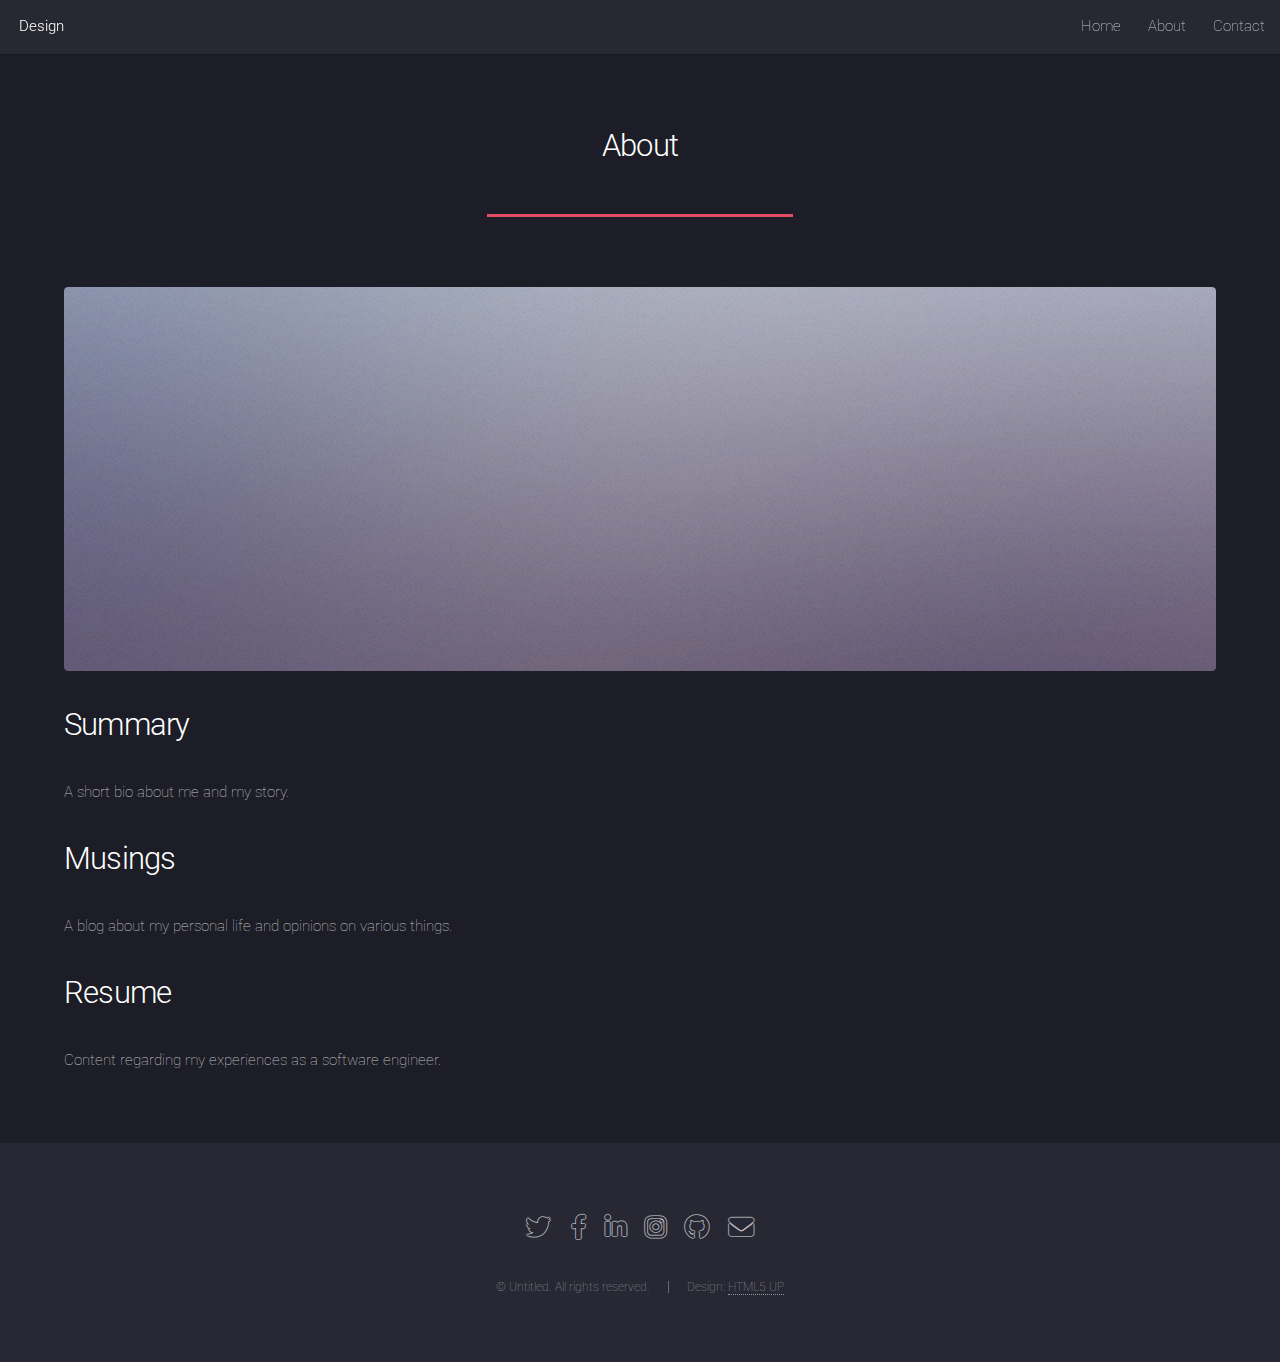
==== about.html @ 741ccaf4 "some stuff done in summary (mostly formatting)" ====
<!DOCTYPE HTML>
<!--
    Landed by HTML5 UP
    html5up.net | @ajlkn
    Free for personal and commercial use under the CCA 3.0 license (html5up.net/license)
-->
<html>
    <head>
        <title>Sarah Strickman - About</title>
        <meta charset="utf-8" />
        <meta name="viewport" content="width=device-width, initial-scale=1, user-scalable=no" />
        <link rel="stylesheet" href="assets/css/main.css" />
        <noscript><link rel="stylesheet" href="assets/css/noscript.css" /></noscript>
    </head>
    <body class="is-preload">
        <div id="page-wrapper">

            <!-- Header -->
			<header id="header">
				<h1 id="logo"><a href="https://html5up.net/">Design</a></h1>
				<nav id="nav">
				<ul>
				<li><a href="index.html">Home</a></li>
				<li>
					<a href="about.html">About</a>
					<ul>
						<li><a href="summary.html">Summary</a></li>
						<li><a href="musings/index.html">Musings</a></li>
						<li>
							<a href="resume/index.html">Resume</a>
							<ul>
								<li><a href="resume/education.html">Education</a></li>
								<li><a href="resume/experience.html">Experience</a></li>
							</ul>
						</li>
					</ul>
					</li>
					<li><a href="contact.html">Contact</a></li>
				</ul>
				</nav>
			</header>

            <!-- Main -->
                <div id="main" class="wrapper style1">
                    <div class="container">
                        <header class="major">
                            <h2>About</h2>
                            <!-- <p>Ipsum dolor feugiat aliquam tempus sed magna lorem consequat accumsan</p> -->
                        </header>

                        <!-- Content -->
                            <section id="content">
                                <a href="#" class="image fit"><img src="images/pic07.jpg" alt="" /></a>
                                <h2><a href="summary.html">Summary</a></h2>
                                <p>A short bio about me and my story.</p>
                            
                                <h2><a href="musings/index.html">Musings</a></h2>
                                <p>A blog about my personal life and opinions on various things.</p>
                                <!-- <ul>
                                    <li>Faucibus orci lobortis ac adipiscing integer.</li>
                                    <li>Col accumsan arcu mi aliquet placerat.</li>
                                    <li>Lobortis vestibulum ut magna tempor massa nascetur.</li>
                                    <li>Blandit massa non blandit tempor interdum.</li>
                                    <li>Lacinia mattis arcu nascetur lobortis.</li>
                                </ul> -->
                                <!-- <a href="#" class="image fit"><img src="images/pic07.jpg" alt="" /></a> -->

                                <h2><a href="resume/index.html">Resume</a></h2>
                                <p>Content regarding my experiences as a software engineer.</p>
                            </section>

                    </div>
                </div>

            <!-- Footer -->
                <footer id="footer">
                    <ul class="icons">
                        <li><a href="#" class="icon brands alt fa-twitter"><span class="label">Twitter</span></a></li>
                        <li><a href="#" class="icon brands alt fa-facebook-f"><span class="label">Facebook</span></a></li>
                        <li><a href="#" class="icon brands alt fa-linkedin-in"><span class="label">LinkedIn</span></a></li>
                        <li><a href="#" class="icon brands alt fa-instagram"><span class="label">Instagram</span></a></li>
                        <li><a href="#" class="icon brands alt fa-github"><span class="label">GitHub</span></a></li>
                        <li><a href="#" class="icon solid alt fa-envelope"><span class="label">Email</span></a></li>
                    </ul>
                    <ul class="copyright">
                        <li>&copy; Untitled. All rights reserved.</li><li>Design: <a href="http://html5up.net">HTML5 UP</a></li>
                    </ul>
                </footer>

        </div>

        <!-- Scripts -->
        <script src="assets/js/jquery.min.js"></script>
        <script src="assets/js/jquery.scrolly.min.js"></script>
        <script src="assets/js/jquery.dropotron.min.js"></script>
        <script src="assets/js/jquery.scrollex.min.js"></script>
        <script src="assets/js/browser.min.js"></script>
        <script src="assets/js/breakpoints.min.js"></script>
        <script src="assets/js/util.js"></script>
        <script src="assets/js/main.js"></script>

    </body>
</html>
---- assets/css/main.css ----
@import url("fontawesome-all.min.css");
@import url("https://fonts.googleapis.com/css?family=Roboto:100,300,100italic,300italic");

/*
    Landed by HTML5 UP
    html5up.net | @ajlkn
    Free for personal and commercial use under the CCA 3.0 license (html5up.net/license)
*/

html, body, div, span, applet, object,
iframe, h1, h2, h3, h4, h5, h6, p, blockquote,
pre, a, abbr, acronym, address, big, cite,
code, del, dfn, em, img, ins, kbd, q, s, samp,
small, strike, strong, sub, sup, tt, var, b,
u, i, center, dl, dt, dd, ol, ul, li, fieldset,
form, label, legend, table, caption, tbody,
tfoot, thead, tr, th, td, article, aside,
canvas, details, embed, figure, figcaption,
footer, header, hgroup, menu, nav, output, ruby,
section, summary, time, mark, audio, video {
    margin: 0;
    padding: 0;
    border: 0;
    font-size: 100%;
    font: inherit;
    vertical-align: baseline;}

article, aside, details, figcaption, figure,
footer, header, hgroup, menu, nav, section {
    display: block;}

body {
    line-height: 1;
}

ol, ul {
    list-style: none;
}

blockquote, q {
    quotes: none;
}

    blockquote:before, blockquote:after, q:before, q:after {
        content: '';
        content: none;
    }

table {
    border-collapse: collapse;
    border-spacing: 0;
}

body {
    -webkit-text-size-adjust: none;
}

mark {
    background-color: transparent;
    color: inherit;
}

input::-moz-focus-inner {
    border: 0;
    padding: 0;
}

input, select, textarea {
    -moz-appearance: none;
    -webkit-appearance: none;
    -ms-appearance: none;
    appearance: none;
}

/* Basic */

    html {
        box-sizing: border-box;
    }

    *, *:before, *:after {
        box-sizing: inherit;
    }

    html, body {
        background: #1c1d26;
    }

    body.is-preload *, body.is-preload *:before, body.is-preload *:after {
        -moz-animation: none !important;
        -webkit-animation: none !important;
        -ms-animation: none !important;
        animation: none !important;
        -moz-transition: none !important;
        -webkit-transition: none !important;
        -ms-transition: none !important;
        transition: none !important;
    }

    body, input, select, textarea {
        color: rgba(255, 255, 255, 0.75);
        font-family: "Roboto", Helvetica, sans-serif;
        font-size: 15pt;
        font-weight: 100;
        line-height: 1.75em;
    }

    a {
        -moz-transition: border-color 0.2s ease-in-out, color 0.2s ease-in-out;
        -webkit-transition: border-color 0.2s ease-in-out, color 0.2s ease-in-out;
        -ms-transition: border-color 0.2s ease-in-out, color 0.2s ease-in-out;
        transition: border-color 0.2s ease-in-out, color 0.2s ease-in-out;
        border-bottom: dotted 1px;
        color: #e44c65;
        text-decoration: none;
    }

        a:hover {
            color: #e44c65 !important;
            border-bottom-color: transparent;
        }

    strong, b {
        color: #ffffff;
        font-weight: 300;
    }

    em, i {
        font-style: italic;
    }

    p {
        margin: 0 0 2em 0;
    }

    h1, h2, h3, h4, h5, h6 {
        color: #ffffff;
        font-weight: 300;
        line-height: 1em;
        margin: 0 0 1em 0;
    }

        h1 a, h2 a, h3 a, h4 a, h5 a, h6 a {
            color: inherit;
            border: 0;
        }

    h2 {
        font-size: 2em;
        line-height: 1.5em;
        letter-spacing: -0.025em;
    }

    h3 {
        font-size: 1.35em;
        line-height: 1.5em;
    }

    h4 {
        font-size: 1.1em;
        line-height: 1.5em;
    }

    h5 {
        font-size: 0.9em;
        line-height: 1.5em;
    }

    h6 {
        font-size: 0.7em;
        line-height: 1.5em;
    }

    sub {
        font-size: 0.8em;
        position: relative;
        top: 0.5em;
    }

    sup {
        font-size: 0.8em;
        position: relative;
        top: -0.5em;
    }

    hr {
        border: 0;
        border-bottom: solid 1px rgba(255, 255, 255, 0.3);
        margin: 3em 0;
    }

        hr.major {
            margin: 4em 0;
        }

    blockquote {
        border-left: solid 4px rgba(255, 255, 255, 0.3);
        font-style: italic;
        margin: 0 0 2em 0;
        padding: 0.5em 0 0.5em 2em;
    }

    code {
        background: rgba(255, 255, 255, 0.075);
        border-radius: 4px;
        font-family: "Courier New", monospace;
        font-size: 0.9em;
        margin: 0 0.25em;
        padding: 0.25em 0.65em;
    }

    pre {
        -webkit-overflow-scrolling: touch;
        font-family: "Courier New", monospace;
        font-size: 0.9em;
        margin: 0 0 2em 0;
    }

        pre code {
            display: block;
            line-height: 1.75em;
            padding: 1em 1.5em;
            overflow-x: auto;
        }

    .align-left {
        text-align: left;
    }

    .align-center {
        text-align: center;
    }

    .align-right {
        text-align: right;
    }

/* Loader */

    @-moz-keyframes spinner-show {
        0% {
            opacity: 0;
        }

        100% {
            opacity: 1;
        }
    }

    @-webkit-keyframes spinner-show {
        0% {
            opacity: 0;
        }

        100% {
            opacity: 1;
        }
    }

    @-ms-keyframes spinner-show {
        0% {
            opacity: 0;
        }

        100% {
            opacity: 1;
        }
    }

    @keyframes spinner-show {
        0% {
            opacity: 0;
        }

        100% {
            opacity: 1;
        }
    }

    @-moz-keyframes spinner-hide {
        0% {
            color: rgba(255, 255, 255, 0.15);
            z-index: 100001;
            -moz-transform: scale(1) rotate(0deg);
            -webkit-transform: scale(1) rotate(0deg);
            -ms-transform: scale(1) rotate(0deg);
            transform: scale(1) rotate(0deg);
        }

        99% {
            color: #1c1d26;
            z-index: 100001;
            -moz-transform: scale(0.5) rotate(360deg);
            -webkit-transform: scale(0.5) rotate(360deg);
            -ms-transform: scale(0.5) rotate(360deg);
            transform: scale(0.5) rotate(360deg);
        }

        100% {
            color: #1c1d26;
            z-index: -1;
            -moz-transform: scale(0.5) rotate(360deg);
            -webkit-transform: scale(0.5) rotate(360deg);
            -ms-transform: scale(0.5) rotate(360deg);
            transform: scale(0.5) rotate(360deg);
        }
    }

    @-webkit-keyframes spinner-hide {
        0% {
            color: rgba(255, 255, 255, 0.15);
            z-index: 100001;
            -moz-transform: scale(1) rotate(0deg);
            -webkit-transform: scale(1) rotate(0deg);
            -ms-transform: scale(1) rotate(0deg);
            transform: scale(1) rotate(0deg);
        }

        99% {
            color: #1c1d26;
            z-index: 100001;
            -moz-transform: scale(0.5) rotate(360deg);
            -webkit-transform: scale(0.5) rotate(360deg);
            -ms-transform: scale(0.5) rotate(360deg);
            transform: scale(0.5) rotate(360deg);
        }

        100% {
            color: #1c1d26;
            z-index: -1;
            -moz-transform: scale(0.5) rotate(360deg);
            -webkit-transform: scale(0.5) rotate(360deg);
            -ms-transform: scale(0.5) rotate(360deg);
            transform: scale(0.5) rotate(360deg);
        }
    }

    @-ms-keyframes spinner-hide {
        0% {
            color: rgba(255, 255, 255, 0.15);
            z-index: 100001;
            -moz-transform: scale(1) rotate(0deg);
            -webkit-transform: scale(1) rotate(0deg);
            -ms-transform: scale(1) rotate(0deg);
            transform: scale(1) rotate(0deg);
        }

        99% {
            color: #1c1d26;
            z-index: 100001;
            -moz-transform: scale(0.5) rotate(360deg);
            -webkit-transform: scale(0.5) rotate(360deg);
            -ms-transform: scale(0.5) rotate(360deg);
            transform: scale(0.5) rotate(360deg);
        }

        100% {
            color: #1c1d26;
            z-index: -1;
            -moz-transform: scale(0.5) rotate(360deg);
            -webkit-transform: scale(0.5) rotate(360deg);
            -ms-transform: scale(0.5) rotate(360deg);
            transform: scale(0.5) rotate(360deg);
        }
    }

    @keyframes spinner-hide {
        0% {
            color: rgba(255, 255, 255, 0.15);
            z-index: 100001;
            -moz-transform: scale(1) rotate(0deg);
            -webkit-transform: scale(1) rotate(0deg);
            -ms-transform: scale(1) rotate(0deg);
            transform: scale(1) rotate(0deg);
        }

        99% {
            color: #1c1d26;
            z-index: 100001;
            -moz-transform: scale(0.5) rotate(360deg);
            -webkit-transform: scale(0.5) rotate(360deg);
            -ms-transform: scale(0.5) rotate(360deg);
            transform: scale(0.5) rotate(360deg);
        }

        100% {
            color: #1c1d26;
            z-index: -1;
            -moz-transform: scale(0.5) rotate(360deg);
            -webkit-transform: scale(0.5) rotate(360deg);
            -ms-transform: scale(0.5) rotate(360deg);
            transform: scale(0.5) rotate(360deg);
        }
    }

    @-moz-keyframes spinner-rotate {
        0% {
            -moz-transform: scale(1) rotate(0deg);
            -webkit-transform: scale(1) rotate(0deg);
            -ms-transform: scale(1) rotate(0deg);
            transform: scale(1) rotate(0deg);
        }

        100% {
            -moz-transform: scale(1) rotate(360deg);
            -webkit-transform: scale(1) rotate(360deg);
            -ms-transform: scale(1) rotate(360deg);
            transform: scale(1) rotate(360deg);
        }
    }

    @-webkit-keyframes spinner-rotate {
        0% {
            -moz-transform: scale(1) rotate(0deg);
            -webkit-transform: scale(1) rotate(0deg);
            -ms-transform: scale(1) rotate(0deg);
            transform: scale(1) rotate(0deg);
        }

        100% {
            -moz-transform: scale(1) rotate(360deg);
            -webkit-transform: scale(1) rotate(360deg);
            -ms-transform: scale(1) rotate(360deg);
            transform: scale(1) rotate(360deg);
        }
    }

    @-ms-keyframes spinner-rotate {
        0% {
            -moz-transform: scale(1) rotate(0deg);
            -webkit-transform: scale(1) rotate(0deg);
            -ms-transform: scale(1) rotate(0deg);
            transform: scale(1) rotate(0deg);
        }

        100% {
            -moz-transform: scale(1) rotate(360deg);
            -webkit-transform: scale(1) rotate(360deg);
            -ms-transform: scale(1) rotate(360deg);
            transform: scale(1) rotate(360deg);
        }
    }

    @keyframes spinner-rotate {
        0% {
            -moz-transform: scale(1) rotate(0deg);
            -webkit-transform: scale(1) rotate(0deg);
            -ms-transform: scale(1) rotate(0deg);
            transform: scale(1) rotate(0deg);
        }

        100% {
            -moz-transform: scale(1) rotate(360deg);
            -webkit-transform: scale(1) rotate(360deg);
            -ms-transform: scale(1) rotate(360deg);
            transform: scale(1) rotate(360deg);
        }
    }

    @-moz-keyframes overlay-hide {
        0% {
            opacity: 1;
            z-index: 100000;
        }

        15% {
            opacity: 1;
            z-index: 100000;
        }

        99% {
            opacity: 0;
            z-index: 100000;
        }

        100% {
            opacity: 0;
            z-index: -1;
        }
    }

    @-webkit-keyframes overlay-hide {
        0% {
            opacity: 1;
            z-index: 100000;
        }

        15% {
            opacity: 1;
            z-index: 100000;
        }

        99% {
            opacity: 0;
            z-index: 100000;
        }

        100% {
            opacity: 0;
            z-index: -1;
        }
    }

    @-ms-keyframes overlay-hide {
        0% {
            opacity: 1;
            z-index: 100000;
        }

        15% {
            opacity: 1;
            z-index: 100000;
        }

        99% {
            opacity: 0;
            z-index: 100000;
        }

        100% {
            opacity: 0;
            z-index: -1;
        }
    }

    @keyframes overlay-hide {
        0% {
            opacity: 1;
            z-index: 100000;
        }

        15% {
            opacity: 1;
            z-index: 100000;
        }

        99% {
            opacity: 0;
            z-index: 100000;
        }

        100% {
            opacity: 0;
            z-index: -1;
        }
    }

    body.landing {
        text-decoration: none;
    }

        body.landing:before {
            -moz-osx-font-smoothing: grayscale;
            -webkit-font-smoothing: antialiased;
            display: inline-block;
            font-style: normal;
            font-variant: normal;
            text-rendering: auto;
            line-height: 1;
            text-transform: none !important;
            font-family: 'Font Awesome 5 Free';
            font-weight: 900;
        }

        body.landing:before {
            -moz-animation: spinner-show 1.5s 1 0.25s ease forwards, spinner-hide 0.25s ease-in-out forwards !important;
            -webkit-animation: spinner-show 1.5s 1 0.25s ease forwards, spinner-hide 0.25s ease-in-out forwards !important;
            -ms-animation: spinner-show 1.5s 1 0.25s ease forwards, spinner-hide 0.25s ease-in-out forwards !important;
            animation: spinner-show 1.5s 1 0.25s ease forwards, spinner-hide 0.25s ease-in-out forwards !important;
            -moz-transform-origin: 50% 50%;
            -webkit-transform-origin: 50% 50%;
            -ms-transform-origin: 50% 50%;
            transform-origin: 50% 50%;
            color: rgba(255, 255, 255, 0.15);
            content: '\f1ce';
            cursor: default;
            display: block;
            font-size: 2em;
            height: 2em;
            left: 50%;
            line-height: 2em;
            margin: -1em 0 0 -1em;
            opacity: 0;
            position: fixed;
            text-align: center;
            top: 50%;
            width: 2em;
            z-index: -1;
        }

        body.landing:after {
            -moz-animation: overlay-hide 1.5s ease-in forwards !important;
            -webkit-animation: overlay-hide 1.5s ease-in forwards !important;
            -ms-animation: overlay-hide 1.5s ease-in forwards !important;
            animation: overlay-hide 1.5s ease-in forwards !important;
            background: #1c1d26;
            content: '';
            display: block;
            height: 100%;
            left: 0;
            opacity: 0;
            position: fixed;
            top: 0;
            width: 100%;
            z-index: -1;
        }

        body.landing.is-preload:before {
            -moz-animation: spinner-show 1.5s 1 0.25s ease forwards, spinner-rotate 0.75s infinite linear !important;
            -webkit-animation: spinner-show 1.5s 1 0.25s ease forwards, spinner-rotate 0.75s infinite linear !important;
            -ms-animation: spinner-show 1.5s 1 0.25s ease forwards, spinner-rotate 0.75s infinite linear !important;
            animation: spinner-show 1.5s 1 0.25s ease forwards, spinner-rotate 0.75s infinite linear !important;
            z-index: 100001;
        }

        body.landing.is-preload:after {
            -moz-animation: none !important;
            -webkit-animation: none !important;
            -ms-animation: none !important;
            animation: none !important;
            opacity: 1;
            z-index: 100000;
        }

    @media (-webkit-min-device-pixel-ratio: 2) {

        body.landing:before {
            line-height: 2.025em;
        }

    }

/* Container */

    .container {
        margin: 0 auto;
        max-width: calc(100% - 4em);
        width: 70em;
    }

        .container.xsmall {
            width: 17.5em;
        }

        .container.small {
            width: 35em;
        }

        .container.medium {
            width: 52.5em;
        }

        .container.large {
            width: 87.5em;
        }

        .container.xlarge {
            width: 105em;
        }

        .container.max {
            width: 100%;
        }

        @media screen and (max-width: 1280px) {

            .container {
                width: 90%;
                max-width: 100%;
            }

        }

        @media screen and (max-width: 980px) {

            .container {
                width: 100% !important;
            }

        }

/* Row */

    .row {
        display: flex;
        flex-wrap: wrap;
        box-sizing: border-box;
        align-items: stretch;
    }

        .row > * {
            box-sizing: border-box;
        }

        .row.gtr-uniform > * > :last-child {
            margin-bottom: 0;
        }

        .row.aln-left {
            justify-content: flex-start;
        }

        .row.aln-center {
            justify-content: center;
        }

        .row.aln-right {
            justify-content: flex-end;
        }

        .row.aln-top {
            align-items: flex-start;
        }

        .row.aln-middle {
            align-items: center;
        }

        .row.aln-bottom {
            align-items: flex-end;
        }

        .row > .imp {
            order: -1;
        }

        .row > .col-1 {
            width: 8.33333%;
        }

        .row > .off-1 {
            margin-left: 8.33333%;
        }

        .row > .col-2 {
            width: 16.66667%;
        }

        .row > .off-2 {
            margin-left: 16.66667%;
        }

        .row > .col-3 {
            width: 25%;
        }

        .row > .off-3 {
            margin-left: 25%;
        }

        .row > .col-4 {
            width: 33.33333%;
        }

        .row > .off-4 {
            margin-left: 33.33333%;
        }

        .row > .col-5 {
            width: 41.66667%;
        }

        .row > .off-5 {
            margin-left: 41.66667%;
        }

        .row > .col-6 {
            width: 50%;
        }

        .row > .off-6 {
            margin-left: 50%;
        }

        .row > .col-7 {
            width: 58.33333%;
        }

        .row > .off-7 {
            margin-left: 58.33333%;
        }

        .row > .col-8 {
            width: 66.66667%;
        }

        .row > .off-8 {
            margin-left: 66.66667%;
        }

        .row > .col-9 {
            width: 75%;
        }

        .row > .off-9 {
            margin-left: 75%;
        }

        .row > .col-10 {
            width: 83.33333%;
        }

        .row > .off-10 {
            margin-left: 83.33333%;
        }

        .row > .col-11 {
            width: 91.66667%;
        }

        .row > .off-11 {
            margin-left: 91.66667%;
        }

        .row > .col-12 {
            width: 100%;
        }

        .row > .off-12 {
            margin-left: 100%;
        }

        .row.gtr-0 {
            margin-top: 0;
            margin-left: 0em;
        }

            .row.gtr-0 > * {
                padding: 0 0 0 0em;
            }

            .row.gtr-0.gtr-uniform {
                margin-top: 0em;
            }

                .row.gtr-0.gtr-uniform > * {
                    padding-top: 0em;
                }

        .row.gtr-25 {
            margin-top: 0;
            margin-left: -0.625em;
        }

            .row.gtr-25 > * {
                padding: 0 0 0 0.625em;
            }

            .row.gtr-25.gtr-uniform {
                margin-top: -0.625em;
            }

                .row.gtr-25.gtr-uniform > * {
                    padding-top: 0.625em;
                }

        .row.gtr-50 {
            margin-top: 0;
            margin-left: -1.25em;
        }

            .row.gtr-50 > * {
                padding: 0 0 0 1.25em;
            }

            .row.gtr-50.gtr-uniform {
                margin-top: -1.25em;
            }

                .row.gtr-50.gtr-uniform > * {
                    padding-top: 1.25em;
                }

        .row {
            margin-top: 0;
            margin-left: -2.5em;
        }

            .row > * {
                padding: 0 0 0 2.5em;
            }

            .row.gtr-uniform {
                margin-top: -2.5em;
            }

                .row.gtr-uniform > * {
                    padding-top: 2.5em;
                }

        .row.gtr-150 {
            margin-top: 0;
            margin-left: -3.75em;
        }

            .row.gtr-150 > * {
                padding: 0 0 0 3.75em;
            }

            .row.gtr-150.gtr-uniform {
                margin-top: -3.75em;
            }

                .row.gtr-150.gtr-uniform > * {
                    padding-top: 3.75em;
                }

        .row.gtr-200 {
            margin-top: 0;
            margin-left: -5em;
        }

            .row.gtr-200 > * {
                padding: 0 0 0 5em;
            }

            .row.gtr-200.gtr-uniform {
                margin-top: -5em;
            }

                .row.gtr-200.gtr-uniform > * {
                    padding-top: 5em;
                }

        @media screen and (max-width: 1680px) {

            .row {
                display: flex;
                flex-wrap: wrap;
                box-sizing: border-box;
                align-items: stretch;
            }

                .row > * {
                    box-sizing: border-box;
                }

                .row.gtr-uniform > * > :last-child {
                    margin-bottom: 0;
                }

                .row.aln-left {
                    justify-content: flex-start;
                }

                .row.aln-center {
                    justify-content: center;
                }

                .row.aln-right {
                    justify-content: flex-end;
                }

                .row.aln-top {
                    align-items: flex-start;
                }

                .row.aln-middle {
                    align-items: center;
                }

                .row.aln-bottom {
                    align-items: flex-end;
                }

                .row > .imp-xlarge {
                    order: -1;
                }

                .row > .col-1-xlarge {
                    width: 8.33333%;
                }

                .row > .off-1-xlarge {
                    margin-left: 8.33333%;
                }

                .row > .col-2-xlarge {
                    width: 16.66667%;
                }

                .row > .off-2-xlarge {
                    margin-left: 16.66667%;
                }

                .row > .col-3-xlarge {
                    width: 25%;
                }

                .row > .off-3-xlarge {
                    margin-left: 25%;
                }

                .row > .col-4-xlarge {
                    width: 33.33333%;
                }

                .row > .off-4-xlarge {
                    margin-left: 33.33333%;
                }

                .row > .col-5-xlarge {
                    width: 41.66667%;
                }

                .row > .off-5-xlarge {
                    margin-left: 41.66667%;
                }

                .row > .col-6-xlarge {
                    width: 50%;
                }

                .row > .off-6-xlarge {
                    margin-left: 50%;
                }

                .row > .col-7-xlarge {
                    width: 58.33333%;
                }

                .row > .off-7-xlarge {
                    margin-left: 58.33333%;
                }

                .row > .col-8-xlarge {
                    width: 66.66667%;
                }

                .row > .off-8-xlarge {
                    margin-left: 66.66667%;
                }

                .row > .col-9-xlarge {
                    width: 75%;
                }

                .row > .off-9-xlarge {
                    margin-left: 75%;
                }

                .row > .col-10-xlarge {
                    width: 83.33333%;
                }

                .row > .off-10-xlarge {
                    margin-left: 83.33333%;
                }

                .row > .col-11-xlarge {
                    width: 91.66667%;
                }

                .row > .off-11-xlarge {
                    margin-left: 91.66667%;
                }

                .row > .col-12-xlarge {
                    width: 100%;
                }

                .row > .off-12-xlarge {
                    margin-left: 100%;
                }

                .row.gtr-0 {
                    margin-top: 0;
                    margin-left: 0em;
                }

                    .row.gtr-0 > * {
                        padding: 0 0 0 0em;
                    }

                    .row.gtr-0.gtr-uniform {
                        margin-top: 0em;
                    }

                        .row.gtr-0.gtr-uniform > * {
                            padding-top: 0em;
                        }

                .row.gtr-25 {
                    margin-top: 0;
                    margin-left: -0.625em;
                }

                    .row.gtr-25 > * {
                        padding: 0 0 0 0.625em;
                    }

                    .row.gtr-25.gtr-uniform {
                        margin-top: -0.625em;
                    }

                        .row.gtr-25.gtr-uniform > * {
                            padding-top: 0.625em;
                        }

                .row.gtr-50 {
                    margin-top: 0;
                    margin-left: -1.25em;
                }

                    .row.gtr-50 > * {
                        padding: 0 0 0 1.25em;
                    }

                    .row.gtr-50.gtr-uniform {
                        margin-top: -1.25em;
                    }

                        .row.gtr-50.gtr-uniform > * {
                        	padding-top: 1.25em;
						}

				.row {
					margin-top: 0;
					margin-left: -2.5em;
				}

					.row > * {
						padding: 0 0 0 2.5em;
					}

					.row.gtr-uniform {
						margin-top: -2.5em;
					}

						.row.gtr-uniform > * {
							padding-top: 2.5em;
						}

				.row.gtr-150 {
					margin-top: 0;
					margin-left: -3.75em;
				}

					.row.gtr-150 > * {
						padding: 0 0 0 3.75em;
					}

					.row.gtr-150.gtr-uniform {
						margin-top: -3.75em;
					}

						.row.gtr-150.gtr-uniform > * {
							padding-top: 3.75em;
						}

				.row.gtr-200 {
					margin-top: 0;
					margin-left: -5em;
				}

					.row.gtr-200 > * {
						padding: 0 0 0 5em;
					}

					.row.gtr-200.gtr-uniform {
						margin-top: -5em;
					}

						.row.gtr-200.gtr-uniform > * {
							padding-top: 5em;
						}

		}

		@media screen and (max-width: 1280px) {

			.row {
				display: flex;
				flex-wrap: wrap;
				box-sizing: border-box;
				align-items: stretch;
			}

				.row > * {
					box-sizing: border-box;
				}

				.row.gtr-uniform > * > :last-child {
					margin-bottom: 0;
				}

				.row.aln-left {
					justify-content: flex-start;
				}

				.row.aln-center {
					justify-content: center;
				}

				.row.aln-right {
					justify-content: flex-end;
				}

				.row.aln-top {
					align-items: flex-start;
				}

				.row.aln-middle {
					align-items: center;
				}

				.row.aln-bottom {
					align-items: flex-end;
				}

				.row > .imp-large {
					order: -1;
				}

				.row > .col-1-large {
					width: 8.33333%;
				}

				.row > .off-1-large {
					margin-left: 8.33333%;
				}

				.row > .col-2-large {
					width: 16.66667%;
				}

				.row > .off-2-large {
					margin-left: 16.66667%;
				}

				.row > .col-3-large {
					width: 25%;
				}

				.row > .off-3-large {
					margin-left: 25%;
				}

				.row > .col-4-large {
					width: 33.33333%;
				}

				.row > .off-4-large {
					margin-left: 33.33333%;
				}

				.row > .col-5-large {
					width: 41.66667%;
				}

				.row > .off-5-large {
					margin-left: 41.66667%;
				}

				.row > .col-6-large {
					width: 50%;
				}

				.row > .off-6-large {
					margin-left: 50%;
				}

				.row > .col-7-large {
					width: 58.33333%;
				}

				.row > .off-7-large {
					margin-left: 58.33333%;
				}

				.row > .col-8-large {
					width: 66.66667%;
				}

				.row > .off-8-large {
					margin-left: 66.66667%;
				}

				.row > .col-9-large {
					width: 75%;
				}

				.row > .off-9-large {
					margin-left: 75%;
				}

				.row > .col-10-large {
					width: 83.33333%;
				}

				.row > .off-10-large {
					margin-left: 83.33333%;
				}

				.row > .col-11-large {
					width: 91.66667%;
				}

				.row > .off-11-large {
					margin-left: 91.66667%;
				}

				.row > .col-12-large {
					width: 100%;
				}

				.row > .off-12-large {
					margin-left: 100%;
				}

				.row.gtr-0 {
					margin-top: 0;
					margin-left: 0em;
				}

					.row.gtr-0 > * {
						padding: 0 0 0 0em;
					}

					.row.gtr-0.gtr-uniform {
						margin-top: 0em;
					}

						.row.gtr-0.gtr-uniform > * {
							padding-top: 0em;
						}

				.row.gtr-25 {
					margin-top: 0;
					margin-left: -0.625em;
				}

					.row.gtr-25 > * {
						padding: 0 0 0 0.625em;
					}

					.row.gtr-25.gtr-uniform {
						margin-top: -0.625em;
					}

						.row.gtr-25.gtr-uniform > * {
							padding-top: 0.625em;
						}

				.row.gtr-50 {
					margin-top: 0;
					margin-left: -1.25em;
				}

					.row.gtr-50 > * {
						padding: 0 0 0 1.25em;
					}

					.row.gtr-50.gtr-uniform {
						margin-top: -1.25em;
					}

						.row.gtr-50.gtr-uniform > * {
							padding-top: 1.25em;
						}

				.row {
					margin-top: 0;
					margin-left: -2.5em;
				}

					.row > * {
						padding: 0 0 0 2.5em;
					}

					.row.gtr-uniform {
						margin-top: -2.5em;
					}

						.row.gtr-uniform > * {
							padding-top: 2.5em;
						}

				.row.gtr-150 {
					margin-top: 0;
					margin-left: -3.75em;
				}

					.row.gtr-150 > * {
						padding: 0 0 0 3.75em;
					}

					.row.gtr-150.gtr-uniform {
						margin-top: -3.75em;
					}

						.row.gtr-150.gtr-uniform > * {
							padding-top: 3.75em;
						}

				.row.gtr-200 {
					margin-top: 0;
					margin-left: -5em;
				}

					.row.gtr-200 > * {
						padding: 0 0 0 5em;
					}

					.row.gtr-200.gtr-uniform {
						margin-top: -5em;
					}

						.row.gtr-200.gtr-uniform > * {
							padding-top: 5em;
						}

		}

		@media screen and (max-width: 980px) {

			.row {
				display: flex;
				flex-wrap: wrap;
				box-sizing: border-box;
				align-items: stretch;
			}

				.row > * {
					box-sizing: border-box;
				}

				.row.gtr-uniform > * > :last-child {
					margin-bottom: 0;
				}

				.row.aln-left {
					justify-content: flex-start;
				}

				.row.aln-center {
					justify-content: center;
				}

				.row.aln-right {
					justify-content: flex-end;
				}

				.row.aln-top {
					align-items: flex-start;
				}

				.row.aln-middle {
					align-items: center;
				}

				.row.aln-bottom {
					align-items: flex-end;
				}

				.row > .imp-medium {
					order: -1;
				}

				.row > .col-1-medium {
					width: 8.33333%;
				}

				.row > .off-1-medium {
					margin-left: 8.33333%;
				}

				.row > .col-2-medium {
					width: 16.66667%;
				}

				.row > .off-2-medium {
					margin-left: 16.66667%;
				}

				.row > .col-3-medium {
					width: 25%;
				}

				.row > .off-3-medium {
					margin-left: 25%;
				}

				.row > .col-4-medium {
					width: 33.33333%;
				}

				.row > .off-4-medium {
					margin-left: 33.33333%;
				}

				.row > .col-5-medium {
					width: 41.66667%;
				}

				.row > .off-5-medium {
					margin-left: 41.66667%;
				}

				.row > .col-6-medium {
					width: 50%;
				}

				.row > .off-6-medium {
					margin-left: 50%;
				}

				.row > .col-7-medium {
					width: 58.33333%;
				}

				.row > .off-7-medium {
					margin-left: 58.33333%;
				}

				.row > .col-8-medium {
					width: 66.66667%;
				}

				.row > .off-8-medium {
					margin-left: 66.66667%;
				}

				.row > .col-9-medium {
					width: 75%;
				}

				.row > .off-9-medium {
					margin-left: 75%;
				}

				.row > .col-10-medium {
					width: 83.33333%;
				}

				.row > .off-10-medium {
					margin-left: 83.33333%;
				}

				.row > .col-11-medium {
					width: 91.66667%;
				}

				.row > .off-11-medium {
					margin-left: 91.66667%;
				}

				.row > .col-12-medium {
					width: 100%;
				}

				.row > .off-12-medium {
					margin-left: 100%;
				}

				.row.gtr-0 {
					margin-top: 0;
					margin-left: 0em;
				}

					.row.gtr-0 > * {
						padding: 0 0 0 0em;
					}

					.row.gtr-0.gtr-uniform {
						margin-top: 0em;
					}

						.row.gtr-0.gtr-uniform > * {
							padding-top: 0em;
						}

				.row.gtr-25 {
					margin-top: 0;
					margin-left: -0.625em;
				}

					.row.gtr-25 > * {
						padding: 0 0 0 0.625em;
					}

					.row.gtr-25.gtr-uniform {
						margin-top: -0.625em;
					}

						.row.gtr-25.gtr-uniform > * {
							padding-top: 0.625em;
						}

				.row.gtr-50 {
					margin-top: 0;
					margin-left: -1.25em;
				}

					.row.gtr-50 > * {
						padding: 0 0 0 1.25em;
					}

					.row.gtr-50.gtr-uniform {
						margin-top: -1.25em;
					}

						.row.gtr-50.gtr-uniform > * {
							padding-top: 1.25em;
						}

				.row {
					margin-top: 0;
					margin-left: -2.5em;
				}

					.row > * {
						padding: 0 0 0 2.5em;
					}

					.row.gtr-uniform {
						margin-top: -2.5em;
					}

						.row.gtr-uniform > * {
							padding-top: 2.5em;
						}

				.row.gtr-150 {
					margin-top: 0;
					margin-left: -3.75em;
				}

					.row.gtr-150 > * {
						padding: 0 0 0 3.75em;
					}

					.row.gtr-150.gtr-uniform {
						margin-top: -3.75em;
					}

						.row.gtr-150.gtr-uniform > * {
							padding-top: 3.75em;
						}

				.row.gtr-200 {
					margin-top: 0;
					margin-left: -5em;
				}

					.row.gtr-200 > * {
						padding: 0 0 0 5em;
					}

					.row.gtr-200.gtr-uniform {
						margin-top: -5em;
					}

						.row.gtr-200.gtr-uniform > * {
							padding-top: 5em;
						}

		}

		@media screen and (max-width: 736px) {

			.row {
				display: flex;
				flex-wrap: wrap;
				box-sizing: border-box;
				align-items: stretch;
			}

				.row > * {
					box-sizing: border-box;
				}

				.row.gtr-uniform > * > :last-child {
					margin-bottom: 0;
				}

				.row.aln-left {
					justify-content: flex-start;
				}

				.row.aln-center {
					justify-content: center;
				}

				.row.aln-right {
					justify-content: flex-end;
				}

				.row.aln-top {
					align-items: flex-start;
				}

				.row.aln-middle {
					align-items: center;
				}

				.row.aln-bottom {
					align-items: flex-end;
				}

				.row > .imp-small {
					order: -1;
				}

				.row > .col-1-small {
					width: 8.33333%;
				}

				.row > .off-1-small {
					margin-left: 8.33333%;
				}

				.row > .col-2-small {
					width: 16.66667%;
				}

				.row > .off-2-small {
					margin-left: 16.66667%;
				}

				.row > .col-3-small {
					width: 25%;
				}

				.row > .off-3-small {
					margin-left: 25%;
				}

				.row > .col-4-small {
					width: 33.33333%;
				}

				.row > .off-4-small {
					margin-left: 33.33333%;
				}

				.row > .col-5-small {
					width: 41.66667%;
				}

				.row > .off-5-small {
					margin-left: 41.66667%;
				}

				.row > .col-6-small {
					width: 50%;
				}

				.row > .off-6-small {
					margin-left: 50%;
				}

				.row > .col-7-small {
					width: 58.33333%;
				}

				.row > .off-7-small {
					margin-left: 58.33333%;
				}

				.row > .col-8-small {
					width: 66.66667%;
				}

				.row > .off-8-small {
					margin-left: 66.66667%;
				}

				.row > .col-9-small {
					width: 75%;
				}

				.row > .off-9-small {
					margin-left: 75%;
				}

				.row > .col-10-small {
					width: 83.33333%;
				}

				.row > .off-10-small {
					margin-left: 83.33333%;
				}

				.row > .col-11-small {
					width: 91.66667%;
				}

				.row > .off-11-small {
					margin-left: 91.66667%;
				}

				.row > .col-12-small {
					width: 100%;
				}

				.row > .off-12-small {
					margin-left: 100%;
				}

				.row.gtr-0 {
					margin-top: 0;
					margin-left: 0em;
				}

					.row.gtr-0 > * {
						padding: 0 0 0 0em;
					}

					.row.gtr-0.gtr-uniform {
						margin-top: 0em;
					}

						.row.gtr-0.gtr-uniform > * {
							padding-top: 0em;
						}

				.row.gtr-25 {
					margin-top: 0;
					margin-left: -0.625em;
				}

					.row.gtr-25 > * {
						padding: 0 0 0 0.625em;
					}

					.row.gtr-25.gtr-uniform {
						margin-top: -0.625em;
					}

						.row.gtr-25.gtr-uniform > * {
							padding-top: 0.625em;
						}

				.row.gtr-50 {
					margin-top: 0;
					margin-left: -1.25em;
				}

					.row.gtr-50 > * {
						padding: 0 0 0 1.25em;
					}

					.row.gtr-50.gtr-uniform {
						margin-top: -1.25em;
					}

						.row.gtr-50.gtr-uniform > * {
							padding-top: 1.25em;
						}

				.row {
					margin-top: 0;
					margin-left: -2.5em;
				}

					.row > * {
						padding: 0 0 0 2.5em;
					}

					.row.gtr-uniform {
						margin-top: -2.5em;
					}

						.row.gtr-uniform > * {
							padding-top: 2.5em;
						}

				.row.gtr-150 {
					margin-top: 0;
					margin-left: -3.75em;
				}

					.row.gtr-150 > * {
						padding: 0 0 0 3.75em;
					}

					.row.gtr-150.gtr-uniform {
						margin-top: -3.75em;
					}

						.row.gtr-150.gtr-uniform > * {
							padding-top: 3.75em;
						}

				.row.gtr-200 {
					margin-top: 0;
					margin-left: -5em;
				}

					.row.gtr-200 > * {
						padding: 0 0 0 5em;
					}

					.row.gtr-200.gtr-uniform {
						margin-top: -5em;
					}

						.row.gtr-200.gtr-uniform > * {
							padding-top: 5em;
						}

		}

		@media screen and (max-width: 480px) {

			.row {
				display: flex;
				flex-wrap: wrap;
				box-sizing: border-box;
				align-items: stretch;
			}

				.row > * {
					box-sizing: border-box;
				}

				.row.gtr-uniform > * > :last-child {
					margin-bottom: 0;
				}

				.row.aln-left {
					justify-content: flex-start;
				}

				.row.aln-center {
					justify-content: center;
				}

				.row.aln-right {
					justify-content: flex-end;
				}

				.row.aln-top {
					align-items: flex-start;
				}

				.row.aln-middle {
					align-items: center;
				}

				.row.aln-bottom {
					align-items: flex-end;
				}

				.row > .imp-xsmall {
					order: -1;
				}

				.row > .col-1-xsmall {
					width: 8.33333%;
				}

				.row > .off-1-xsmall {
					margin-left: 8.33333%;
				}

				.row > .col-2-xsmall {
					width: 16.66667%;
				}

				.row > .off-2-xsmall {
					margin-left: 16.66667%;
				}

				.row > .col-3-xsmall {
					width: 25%;
				}

				.row > .off-3-xsmall {
					margin-left: 25%;
				}

				.row > .col-4-xsmall {
					width: 33.33333%;
				}

				.row > .off-4-xsmall {
					margin-left: 33.33333%;
				}

				.row > .col-5-xsmall {
					width: 41.66667%;
				}

				.row > .off-5-xsmall {
					margin-left: 41.66667%;
				}

				.row > .col-6-xsmall {
					width: 50%;
				}

				.row > .off-6-xsmall {
					margin-left: 50%;
				}

				.row > .col-7-xsmall {
					width: 58.33333%;
				}

				.row > .off-7-xsmall {
					margin-left: 58.33333%;
				}

				.row > .col-8-xsmall {
					width: 66.66667%;
				}

				.row > .off-8-xsmall {
					margin-left: 66.66667%;
				}

				.row > .col-9-xsmall {
					width: 75%;
				}

				.row > .off-9-xsmall {
					margin-left: 75%;
				}

				.row > .col-10-xsmall {
					width: 83.33333%;
				}

				.row > .off-10-xsmall {
					margin-left: 83.33333%;
				}

				.row > .col-11-xsmall {
					width: 91.66667%;
				}

				.row > .off-11-xsmall {
					margin-left: 91.66667%;
				}

				.row > .col-12-xsmall {
					width: 100%;
				}

				.row > .off-12-xsmall {
					margin-left: 100%;
				}

				.row.gtr-0 {
					margin-top: 0;
					margin-left: 0em;
				}

					.row.gtr-0 > * {
						padding: 0 0 0 0em;
					}

					.row.gtr-0.gtr-uniform {
						margin-top: 0em;
					}

						.row.gtr-0.gtr-uniform > * {
							padding-top: 0em;
						}

				.row.gtr-25 {
					margin-top: 0;
					margin-left: -0.625em;
				}

					.row.gtr-25 > * {
						padding: 0 0 0 0.625em;
					}

					.row.gtr-25.gtr-uniform {
						margin-top: -0.625em;
					}

						.row.gtr-25.gtr-uniform > * {
							padding-top: 0.625em;
						}

				.row.gtr-50 {
					margin-top: 0;
					margin-left: -1.25em;
				}

					.row.gtr-50 > * {
						padding: 0 0 0 1.25em;
					}

					.row.gtr-50.gtr-uniform {
						margin-top: -1.25em;
					}

						.row.gtr-50.gtr-uniform > * {
							padding-top: 1.25em;
						}

				.row {
					margin-top: 0;
					margin-left: -2.5em;
				}

					.row > * {
						padding: 0 0 0 2.5em;
					}

					.row.gtr-uniform {
						margin-top: -2.5em;
					}

						.row.gtr-uniform > * {
							padding-top: 2.5em;
						}

				.row.gtr-150 {
					margin-top: 0;
					margin-left: -3.75em;
				}

					.row.gtr-150 > * {
						padding: 0 0 0 3.75em;
					}

					.row.gtr-150.gtr-uniform {
						margin-top: -3.75em;
					}

						.row.gtr-150.gtr-uniform > * {
							padding-top: 3.75em;
						}

				.row.gtr-200 {
					margin-top: 0;
					margin-left: -5em;
				}

					.row.gtr-200 > * {
						padding: 0 0 0 5em;
					}

					.row.gtr-200.gtr-uniform {
						margin-top: -5em;
					}

						.row.gtr-200.gtr-uniform > * {
							padding-top: 5em;
						}

		}

/* Section/Article */

	section.special, article.special {
		text-align: center;
	}

	header p {
		color: #ffffff;
		position: relative;
		margin: 0 0 1.5em 0;
	}

	header h2 + p {
		font-size: 1.25em;
		margin-top: -1em;
		line-height: 1.75em;
	}

	header h3 + p {
		font-size: 1.1em;
		margin-top: -0.8em;
		line-height: 1.75em;
	}

	header h4 + p,
	header h5 + p,
	header h6 + p {
		font-size: 0.9em;
		margin-top: -0.6em;
		line-height: 1.5em;
	}

	header.major {
		margin: 0 0 4em 0;
		position: relative;
		text-align: center;
	}

		header.major:after {
			background: #e44c65;
			content: '';
			display: inline-block;
			height: 0.2em;
			max-width: 20em;
			width: 75%;
		}

	footer.major {
		margin: 4em 0 0 0;
	}

/* Form */

	form {
		margin: 0 0 2em 0;
	}

		form.cta {
			max-width: 35em;
			margin-left: auto;
			margin-right: auto;
		}

	label {
		color: #ffffff;
		display: block;
		font-size: 0.9em;
		font-weight: 300;
		margin: 0 0 1em 0;
	}

	input[type="text"],
	input[type="password"],
	input[type="email"],
	select,
	textarea {
		-moz-appearance: none;
		-webkit-appearance: none;
		-ms-appearance: none;
		appearance: none;
		-moz-transition: border-color 0.2s ease-in-out;
		-webkit-transition: border-color 0.2s ease-in-out;
		-ms-transition: border-color 0.2s ease-in-out;
		transition: border-color 0.2s ease-in-out;
		background: transparent;
		border-radius: 4px;
		border: solid 1px rgba(255, 255, 255, 0.3);
		color: inherit;
		display: block;
		outline: 0;
		padding: 0 1em;
		text-decoration: none;
		width: 100%;
	}

		input[type="text"]:invalid,
		input[type="password"]:invalid,
		input[type="email"]:invalid,
		select:invalid,
		textarea:invalid {
			box-shadow: none;
		}

		input[type="text"]:focus,
		input[type="password"]:focus,
		input[type="email"]:focus,
		select:focus,
		textarea:focus {
			border-color: #e44c65;
		}

	select {
		background-image: url("data:image/svg+xml;charset=utf8,%3Csvg xmlns='http://www.w3.org/2000/svg' width='40' height='40' preserveAspectRatio='none' viewBox='0 0 40 40'%3E%3Cpath d='M9.4,12.3l10.4,10.4l10.4-10.4c0.2-0.2,0.5-0.4,0.9-0.4c0.3,0,0.6,0.1,0.9,0.4l3.3,3.3c0.2,0.2,0.4,0.5,0.4,0.9 c0,0.4-0.1,0.6-0.4,0.9L20.7,31.9c-0.2,0.2-0.5,0.4-0.9,0.4c-0.3,0-0.6-0.1-0.9-0.4L4.3,17.3c-0.2-0.2-0.4-0.5-0.4-0.9 c0-0.4,0.1-0.6,0.4-0.9l3.3-3.3c0.2-0.2,0.5-0.4,0.9-0.4S9.1,12.1,9.4,12.3z' fill='rgba(255, 255, 255, 0.3)' /%3E%3C/svg%3E");
		background-size: 1.25rem;
		background-repeat: no-repeat;
		background-position: calc(100% - 1rem) center;
		height: 3em;
		padding-right: 3em;
		text-overflow: ellipsis;
	}

		select option {
			color: #ffffff;
			background: #1c1d26;
		}

		select:focus::-ms-value {
			background-color: transparent;
		}

		select::-ms-expand {
			display: none;
		}

	input[type="text"],
	input[type="password"],
	input[type="email"],
	select {
		height: 3em;
	}

	textarea {
		padding: 0.75em 1em;
	}

	input[type="checkbox"],
	input[type="radio"] {
		-moz-appearance: none;
		-webkit-appearance: none;
		-ms-appearance: none;
		appearance: none;
		display: block;
		float: left;
		margin-right: -2em;
		opacity: 0;
		width: 1em;
		z-index: -1;
	}

		input[type="checkbox"] + label,
		input[type="radio"] + label {
			text-decoration: none;
			color: rgba(255, 255, 255, 0.75);
			cursor: pointer;
			display: inline-block;
			font-size: 1em;
			font-weight: 100;
			padding-left: 2.55em;
			padding-right: 0.75em;
			position: relative;
		}

			input[type="checkbox"] + label:before,
			input[type="radio"] + label:before {
				-moz-osx-font-smoothing: grayscale;
				-webkit-font-smoothing: antialiased;
				display: inline-block;
				font-style: normal;
				font-variant: normal;
				text-rendering: auto;
				line-height: 1;
				text-transform: none !important;
				font-family: 'Font Awesome 5 Free';
				font-weight: 900;
			}

			input[type="checkbox"] + label:before,
			input[type="radio"] + label:before {
				border-radius: 4px;
				border: solid 1px rgba(255, 255, 255, 0.3);
				content: '';
				display: inline-block;
				font-size: 0.8em;
				height: 2.25em;
				left: 0;
				line-height: 2.25em;
				position: absolute;
				text-align: center;
				top: 0;
				width: 2.25em;
			}

		input[type="checkbox"]:checked + label:before,
		input[type="radio"]:checked + label:before {
			background: rgba(255, 255, 255, 0.25);
			color: #ffffff;
			content: '\f00c';
		}

		input[type="checkbox"]:focus + label:before,
		input[type="radio"]:focus + label:before {
			border-color: #e44c65;
		}

	input[type="checkbox"] + label:before {
		border-radius: 4px;
	}

	input[type="radio"] + label:before {
		border-radius: 100%;
	}

	::-webkit-input-placeholder {
		color: rgba(255, 255, 255, 0.5) !important;
		opacity: 1.0;
	}

	:-moz-placeholder {
		color: rgba(255, 255, 255, 0.5) !important;
		opacity: 1.0;
	}

	::-moz-placeholder {
		color: rgba(255, 255, 255, 0.5) !important;
		opacity: 1.0;
	}

	:-ms-input-placeholder {
		color: rgba(255, 255, 255, 0.5) !important;
		opacity: 1.0;
	}

/* Box */

	.box {
		border-radius: 4px;
		border: solid 1px rgba(255, 255, 255, 0.3);
		margin-bottom: 2em;
		padding: 1.5em;
	}

		.box > :last-child,
		.box > :last-child > :last-child,
		.box > :last-child > :last-child > :last-child {
			margin-bottom: 0;
		}

		.box.alt {
			border: 0;
			border-radius: 0;
			padding: 0;
		}

/* Icon */

	.icon {
		text-decoration: none;
		border-bottom: none;
		position: relative;
	}

		.icon:before {
			-moz-osx-font-smoothing: grayscale;
			-webkit-font-smoothing: antialiased;
			display: inline-block;
			font-style: normal;
			font-variant: normal;
			text-rendering: auto;
			line-height: 1;
			text-transform: none !important;
			font-family: 'Font Awesome 5 Free';
			font-weight: 400;
		}

		.icon > .label {
			display: none;
		}

		.icon:before {
			line-height: inherit;
		}

		.icon.solid:before {
			font-weight: 900 !important;
		}

		.icon.brands:before {
			font-family: 'Font Awesome 5 Brands' !important;
		}

		.icon.alt {
			text-decoration: none;
		}

			.icon.alt:before {
				-moz-osx-font-smoothing: grayscale;
				-webkit-font-smoothing: antialiased;
				display: inline-block;
				font-style: normal;
				font-variant: normal;
				text-rendering: auto;
				line-height: 1;
				text-transform: none !important;
				font-family: 'Font Awesome 5 Free';
				font-weight: 400;
			}

			.icon.alt:before {
				color: #1c1d26 !important;
				text-shadow: 1px 0 0 #ffffff, -1px 0 0 #ffffff, 0 1px 0 #ffffff, 0 -1px 0 #ffffff;
			}

		.icon.major {
			background: #272833;
			border-radius: 100%;
			cursor: default;
			display: inline-block;
			height: 6em;
			line-height: 5.65em;
			margin: 0 0 2em 0;
			text-align: center;
			width: 6em;
		}

			.icon.major:before {
				font-size: 2.25em;
			}

			.icon.major.alt {
				text-decoration: none;
			}

				.icon.major.alt:before {
					-moz-osx-font-smoothing: grayscale;
					-webkit-font-smoothing: antialiased;
					display: inline-block;
					font-style: normal;
					font-variant: normal;
					text-rendering: auto;
					line-height: 1;
					text-transform: none !important;
					font-family: 'Font Awesome 5 Free';
					font-weight: 400;
				}

				.icon.major.alt:before {
					color: #272833 !important;
					text-shadow: 1px 0 0 #ffffff, -1px 0 0 #ffffff, 0 1px 0 #ffffff, 0 -1px 0 #ffffff;
				}

/* Image */

	.image {
		border-radius: 4px;
		border: 0;
		display: inline-block;
		position: relative;
		overflow: hidden;
	}

		.image:before {
			content: '';
			display: block;
			position: absolute;
			left: 0;
			top: 0;
			background-image: url("images/overlay.png");
			width: 100%;
			height: 100%;
			z-index: 1;
		}

		.image img {
			border-radius: 4px;
			display: block;
		}

		.image.left {
			float: left;
			margin: 0 1.5em 1em 0;
			top: 0.25em;
		}

		.image.right {
			float: right;
			margin: 0 0 1em 1.5em;
			top: 0.25em;
		}

		.image.left, .image.right {
			max-width: 40%;
		}

			.image.left img, .image.right img {
				width: 100%;
			}

		.image.fit {
			display: block;
			margin: 0 0 2em 0;
			width: 100%;
		}

			.image.fit img {
				width: 100%;
			}

/* List */

	ol {
		list-style: decimal;
		margin: 0 0 2em 0;
		padding-left: 1.25em;
	}

		ol li {
			padding-left: 0.25em;
		}

	ul {
		list-style: disc;
		margin: 0 0 2em 0;
		padding-left: 1em;
	}

		ul li {
			padding-left: 0.5em;
		}

		ul.alt {
			list-style: none;
			padding-left: 0;
		}

			ul.alt li {
				border-top: solid 1px rgba(255, 255, 255, 0.3);
				padding: 0.5em 0;
			}

				ul.alt li:first-child {
					border-top: 0;
					padding-top: 0;
				}

	dl {
		margin: 0 0 2em 0;
	}

/* Icons */

	ul.icons {
		cursor: default;
		list-style: none;
		padding-left: 0;
	}

		ul.icons li {
			display: inline-block;
			height: 2.5em;
			line-height: 2.5em;
			padding: 0 0.5em;
		}

			ul.icons li .icon {
				font-size: 0.8em;
			}

				ul.icons li .icon:before {
					font-size: 2em;
				}

/* Actions */

	ul.actions {
		display: -moz-flex;
		display: -webkit-flex;
		display: -ms-flex;
		display: flex;
		cursor: default;
		list-style: none;
		margin-left: -1em;
		padding-left: 0;
	}

		ul.actions li {
			padding: 0 0 0 1em;
			vertical-align: middle;
		}

		ul.actions.special {
			-moz-justify-content: center;
			-webkit-justify-content: center;
			-ms-justify-content: center;
			justify-content: center;
			width: 100%;
			margin-left: 0;
		}

			ul.actions.special li:first-child {
				padding-left: 0;
			}

		ul.actions.stacked {
			-moz-flex-direction: column;
			-webkit-flex-direction: column;
			-ms-flex-direction: column;
			flex-direction: column;
			margin-left: 0;
		}

			ul.actions.stacked li {
				padding: 1.3em 0 0 0;
			}

				ul.actions.stacked li:first-child {
					padding-top: 0;
				}

		ul.actions.fit {
			width: calc(100% + 1em);
		}

			ul.actions.fit li {
				-moz-flex-grow: 1;
				-webkit-flex-grow: 1;
				-ms-flex-grow: 1;
				flex-grow: 1;
				-moz-flex-shrink: 1;
				-webkit-flex-shrink: 1;
				-ms-flex-shrink: 1;
				flex-shrink: 1;
				width: 100%;
			}

				ul.actions.fit li > * {
					width: 100%;
				}

			ul.actions.fit.stacked {
				width: 100%;
			}

		@media screen and (max-width: 480px) {

			ul.actions:not(.fixed) {
				-moz-flex-direction: column;
				-webkit-flex-direction: column;
				-ms-flex-direction: column;
				flex-direction: column;
				margin-left: 0;
				width: 100% !important;
			}

				ul.actions:not(.fixed) li {
					-moz-flex-grow: 1;
					-webkit-flex-grow: 1;
					-ms-flex-grow: 1;
					flex-grow: 1;
					-moz-flex-shrink: 1;
					-webkit-flex-shrink: 1;
					-ms-flex-shrink: 1;
					flex-shrink: 1;
					padding: 1em 0 0 0;
					text-align: center;
					width: 100%;
				}

					ul.actions:not(.fixed) li > * {
						width: 100%;
					}

					ul.actions:not(.fixed) li:first-child {
						padding-top: 0;
					}

					ul.actions:not(.fixed) li input[type="submit"],
					ul.actions:not(.fixed) li input[type="reset"],
					ul.actions:not(.fixed) li input[type="button"],
					ul.actions:not(.fixed) li button,
					ul.actions:not(.fixed) li .button {
						width: 100%;
					}

						ul.actions:not(.fixed) li input[type="submit"].icon:before,
						ul.actions:not(.fixed) li input[type="reset"].icon:before,
						ul.actions:not(.fixed) li input[type="button"].icon:before,
						ul.actions:not(.fixed) li button.icon:before,
						ul.actions:not(.fixed) li .button.icon:before {
							margin-left: -0.5em;
						}

		}

/* Table */

	.table-wrapper {
		-webkit-overflow-scrolling: touch;
		overflow-x: auto;
	}

	table {
		margin: 0 0 2em 0;
		width: 100%;
	}

		table tbody tr {
			border: solid 1px rgba(255, 255, 255, 0.3);
			border-left: 0;
			border-right: 0;
		}

			table tbody tr:nth-child(2n + 1) {
				background-color: rgba(255, 255, 255, 0.075);
			}

		table td {
			padding: 0.75em 0.75em;
		}

		table th {
			color: #ffffff;
			font-size: 0.9em;
			font-weight: 300;
			padding: 0 0.75em 0.75em 0.75em;
			text-align: left;
		}

		table thead {
			border-bottom: solid 1px rgba(255, 255, 255, 0.3);
		}

		table tfoot {
			border-top: solid 1px rgba(255, 255, 255, 0.3);
		}

		table.alt {
			border-collapse: separate;
		}

			table.alt tbody tr td {
				border: solid 1px rgba(255, 255, 255, 0.3);
				border-left-width: 0;
				border-top-width: 0;
			}

				table.alt tbody tr td:first-child {
					border-left-width: 1px;
				}

			table.alt tbody tr:first-child td {
				border-top-width: 1px;
			}

			table.alt thead {
				border-bottom: 0;
			}

			table.alt tfoot {
				border-top: 0;
			}

/* Button */

	input[type="submit"],
	input[type="reset"],
	input[type="button"],
	.button {
		-moz-appearance: none;
		-webkit-appearance: none;
		-ms-appearance: none;
		appearance: none;
		-moz-transition: background-color 0.2s ease-in-out, color 0.2s ease-in-out, box-shadow 0.2s ease-in-out;
		-webkit-transition: background-color 0.2s ease-in-out, color 0.2s ease-in-out, box-shadow 0.2s ease-in-out;
		-ms-transition: background-color 0.2s ease-in-out, color 0.2s ease-in-out, box-shadow 0.2s ease-in-out;
		transition: background-color 0.2s ease-in-out, color 0.2s ease-in-out, box-shadow 0.2s ease-in-out;
		background-color: transparent;
		border-radius: 4px;
		border: 0;
		box-shadow: inset 0 0 0 1px rgba(255, 255, 255, 0.3);
		color: #ffffff !important;
		cursor: pointer;
		display: inline-block;
		font-weight: 300;
		height: 3em;
		line-height: 3em;
		padding: 0 2.25em;
		text-align: center;
		text-decoration: none;
		white-space: nowrap;
	}

		input[type="submit"]:hover, input[type="submit"]:active,
		input[type="reset"]:hover,
		input[type="reset"]:active,
		input[type="button"]:hover,
		input[type="button"]:active,
		.button:hover,
		.button:active {
			box-shadow: inset 0 0 0 1px #e44c65;
			color: #e44c65 !important;
		}

		input[type="submit"]:active,
		input[type="reset"]:active,
		input[type="button"]:active,
		.button:active {
			background-color: rgba(228, 76, 101, 0.15);
		}

		input[type="submit"].icon:before,
		input[type="reset"].icon:before,
		input[type="button"].icon:before,
		.button.icon:before {
			margin-right: 0.5em;
		}

		input[type="submit"].fit,
		input[type="reset"].fit,
		input[type="button"].fit,
		.button.fit {
			width: 100%;
		}

		input[type="submit"].small,
		input[type="reset"].small,
		input[type="button"].small,
		.button.small {
			font-size: 0.8em;
		}

		input[type="submit"].large,
		input[type="reset"].large,
		input[type="button"].large,
		.button.large {
			font-size: 1.35em;
		}

		input[type="submit"].primary,
		input[type="reset"].primary,
		input[type="button"].primary,
		.button.primary {
			background-color: #e44c65;
			box-shadow: none;
			color: #ffffff !important;
		}

			input[type="submit"].primary:hover,
			input[type="reset"].primary:hover,
			input[type="button"].primary:hover,
			.button.primary:hover {
				background-color: #e76278;
			}

			input[type="submit"].primary:active,
			input[type="reset"].primary:active,
			input[type="button"].primary:active,
			.button.primary:active {
				background-color: #e13652;
			}

		input[type="submit"].disabled, input[type="submit"]:disabled,
		input[type="reset"].disabled,
		input[type="reset"]:disabled,
		input[type="button"].disabled,
		input[type="button"]:disabled,
		.button.disabled,
		.button:disabled {
			background-color: rgba(255, 255, 255, 0.3) !important;
			box-shadow: none !important;
			color: #ffffff !important;
			cursor: default;
			opacity: 0.25;
		}

/* Goto Next */

	.goto-next {
		border: 0;
		bottom: 0;
		display: block;
		height: 5em;
		left: 50%;
		margin: 0 0 0 -5em;
		overflow: hidden;
		position: absolute;
		text-indent: 10em;
		white-space: nowrap;
		width: 10em;
		z-index: 1;
	}

		.goto-next:before {
			background-image: url("images/arrow.svg");
			background-position: center center;
			background-repeat: no-repeat;
			background-size: contain;
			content: '';
			display: block;
			height: 1.5em;
			left: 50%;
			margin: -0.75em 0 0 -1em;
			position: absolute;
			top: 50%;
			width: 2em;
			z-index: 1;
		}

/* Spotlight */

	.spotlight {
		background-attachment: fixed;
		background-position: center center;
		background-size: cover;
		box-shadow: 0 0.25em 0.5em 0 rgba(0, 0, 0, 0.25);
		height: 100vh;
		overflow: hidden;
		position: relative;
	}

		.spotlight:nth-last-of-type(1) {
			z-index: 1;
		}

		.spotlight:nth-last-of-type(2) {
			z-index: 2;
		}

		.spotlight:nth-last-of-type(3) {
			z-index: 3;
		}

		.spotlight:nth-last-of-type(4) {
			z-index: 4;
		}

		.spotlight:nth-last-of-type(5) {
			z-index: 5;
		}

		.spotlight:nth-last-of-type(6) {
			z-index: 6;
		}

		.spotlight:nth-last-of-type(7) {
			z-index: 7;
		}

		.spotlight:nth-last-of-type(8) {
			z-index: 8;
		}

		.spotlight:nth-last-of-type(9) {
			z-index: 9;
		}

		.spotlight:nth-last-of-type(10) {
			z-index: 10;
		}

		.spotlight:nth-last-of-type(11) {
			z-index: 11;
		}

		.spotlight:nth-last-of-type(12) {
			z-index: 12;
		}

		.spotlight:nth-last-of-type(13) {
			z-index: 13;
		}

		.spotlight:nth-last-of-type(14) {
			z-index: 14;
		}

		.spotlight:nth-last-of-type(15) {
			z-index: 15;
		}

		.spotlight:nth-last-of-type(16) {
			z-index: 16;
		}

		.spotlight:nth-last-of-type(17) {
			z-index: 17;
		}

		.spotlight:nth-last-of-type(18) {
			z-index: 18;
		}

		.spotlight:nth-last-of-type(19) {
			z-index: 19;
		}

		.spotlight:nth-last-of-type(20) {
			z-index: 20;
		}

		.spotlight:before {
			background-image: url("images/overlay.png");
			content: '';
			display: block;
			height: 100%;
			left: 0;
			top: 0;
			width: 100%;
		}

		.spotlight .image.main {
			display: none;
		}

			.spotlight .image.main img {
				position: relative;
			}

		.spotlight .content {
			-moz-transform: translate(0,0);
			-webkit-transform: translate(0,0);
			-ms-transform: translate(0,0);
			transform: translate(0,0);
			-moz-transition: -moz-transform 1s ease, opacity 1s ease;
			-webkit-transition: -webkit-transform 1s ease, opacity 1s ease;
			-ms-transition: -ms-transform 1s ease, opacity 1s ease;
			transition: transform 1s ease, opacity 1s ease;
			background: rgba(23, 24, 32, 0.95);
			border-style: solid;
			opacity: 1;
			position: absolute;
		}

		.spotlight .goto-next {
			-moz-transform: translate(0,0);
			-webkit-transform: translate(0,0);
			-ms-transform: translate(0,0);
			transform: translate(0,0);
			-moz-transition: -moz-transform 0.75s ease, opacity 1s ease-in;
			-webkit-transition: -webkit-transform 0.75s ease, opacity 1s ease-in;
			-ms-transition: -ms-transform 0.75s ease, opacity 1s ease-in;
			transition: transform 0.75s ease, opacity 1s ease-in;
			-moz-transition-delay: 0.5s;
			-webkit-transition-delay: 0.5s;
			-ms-transition-delay: 0.5s;
			transition-delay: 0.5s;
			opacity: 1;
		}

		.spotlight.top .content, .spotlight.bottom .content {
			left: 0;
			padding: 5.1em 0 3.1em 0;
			width: 100%;
		}

		.spotlight.top .content {
			border-bottom-width: 0.35em;
			top: 0;
		}

		.spotlight.bottom .content {
			border-top-width: 0.35em;
			bottom: 0;
		}

		.spotlight.left .content, .spotlight.right .content {
			height: 101%;
			padding: 6em 3em;
			top: 0;
			width: 28em;
		}

		.spotlight.left .content {
			border-right-width: 0.35em;
			left: 0;
		}

		.spotlight.right .content {
			border-left-width: 0.35em;
			right: 0;
		}

		.spotlight.style1 .content {
			border-color: #e44c65;
		}

		.spotlight.style2 .content {
			border-color: #5480f1;
		}

		.spotlight.style3 .content {
			border-color: #39c088;
		}

		.spotlight.inactive .content {
			opacity: 0;
		}

		.spotlight.inactive .goto-next {
			-moz-transform: translate(0,1.5em);
			-webkit-transform: translate(0,1.5em);
			-ms-transform: translate(0,1.5em);
			transform: translate(0,1.5em);
			opacity: 0;
		}

		.spotlight.inactive.top .content {
			-moz-transform: translate(0,-5em);
			-webkit-transform: translate(0,-5em);
			-ms-transform: translate(0,-5em);
			transform: translate(0,-5em);
		}

		.spotlight.inactive.bottom .content {
			-moz-transform: translate(0,5em);
			-webkit-transform: translate(0,5em);
			-ms-transform: translate(0,5em);
			transform: translate(0,5em);
		}

		.spotlight.inactive.left .content {
			-moz-transform: translate(-5em,0);
			-webkit-transform: translate(-5em,0);
			-ms-transform: translate(-5em,0);
			transform: translate(-5em,0);
		}

		.spotlight.inactive.right .content {
			-moz-transform: translate(5em,0);
			-webkit-transform: translate(5em,0);
			-ms-transform: translate(5em,0);
			transform: translate(5em,0);
		}

	body.is-touch .spotlight {
		background-attachment: scroll;
	}

/* Wrapper */

	.wrapper {
		padding: 6em 0 4em 0;
	}

		.wrapper.style2 {
			background: #e44c65;
		}

			.wrapper.style2 input[type="text"]:focus,
			.wrapper.style2 input[type="password"]:focus,
			.wrapper.style2 input[type="email"]:focus,
			.wrapper.style2 select:focus,
			.wrapper.style2 textarea:focus {
				border-color: rgba(255, 255, 255, 0.5);
			}

			.wrapper.style2 input[type="submit"]:hover, .wrapper.style2 input[type="submit"]:active,
			.wrapper.style2 input[type="reset"]:hover,
			.wrapper.style2 input[type="reset"]:active,
			.wrapper.style2 input[type="button"]:hover,
			.wrapper.style2 input[type="button"]:active,
			.wrapper.style2 .button:hover,
			.wrapper.style2 .button:active {
				background-color: rgba(255, 255, 255, 0.075) !important;
				box-shadow: inset 0 0 0 1px rgba(255, 255, 255, 0.5) !important;
				color: #ffffff !important;
			}

			.wrapper.style2 input[type="submit"]:active,
			.wrapper.style2 input[type="reset"]:active,
			.wrapper.style2 input[type="button"]:active,
			.wrapper.style2 .button:active {
				background-color: rgba(255, 255, 255, 0.25) !important;
			}

			.wrapper.style2 input[type="submit"].primary,
			.wrapper.style2 input[type="reset"].primary,
			.wrapper.style2 input[type="button"].primary,
			.wrapper.style2 .button.primary {
				background-color: #ffffff;
				color: #e44c65 !important;
			}

				.wrapper.style2 input[type="submit"].primary:hover, .wrapper.style2 input[type="submit"].primary:active,
				.wrapper.style2 input[type="reset"].primary:hover,
				.wrapper.style2 input[type="reset"].primary:active,
				.wrapper.style2 input[type="button"].primary:hover,
				.wrapper.style2 input[type="button"].primary:active,
				.wrapper.style2 .button.primary:hover,
				.wrapper.style2 .button.primary:active {
					background-color: rgba(255, 255, 255, 0.075) !important;
					box-shadow: inset 0 0 0 1px rgba(255, 255, 255, 0.5) !important;
					color: #ffffff !important;
				}

				.wrapper.style2 input[type="submit"].primary:active,
				.wrapper.style2 input[type="reset"].primary:active,
				.wrapper.style2 input[type="button"].primary:active,
				.wrapper.style2 .button.primary:active {
					background-color: rgba(255, 255, 255, 0.25) !important;
				}

		.wrapper.fade-down > .container {
			-moz-transform: translate(0,0);
			-webkit-transform: translate(0,0);
			-ms-transform: translate(0,0);
			transform: translate(0,0);
			-moz-transition: -moz-transform 1s ease, opacity 1s ease;
			-webkit-transition: -webkit-transform 1s ease, opacity 1s ease;
			-ms-transition: -ms-transform 1s ease, opacity 1s ease;
			transition: transform 1s ease, opacity 1s ease;
			opacity: 1;
		}

		.wrapper.fade-down.inactive > .container {
			-moz-transform: translate(0,-1em);
			-webkit-transform: translate(0,-1em);
			-ms-transform: translate(0,-1em);
			transform: translate(0,-1em);
			opacity: 0;
		}

		.wrapper.fade-up > .container {
			-moz-transform: translate(0,0);
			-webkit-transform: translate(0,0);
			-ms-transform: translate(0,0);
			transform: translate(0,0);
			-moz-transition: -moz-transform 1s ease, opacity 1s ease;
			-webkit-transition: -webkit-transform 1s ease, opacity 1s ease;
			-ms-transition: -ms-transform 1s ease, opacity 1s ease;
			transition: transform 1s ease, opacity 1s ease;
			opacity: 1;
		}

		.wrapper.fade-up.inactive > .container {
			-moz-transform: translate(0,1em);
			-webkit-transform: translate(0,1em);
			-ms-transform: translate(0,1em);
			transform: translate(0,1em);
			opacity: 0;
		}

		.wrapper.fade > .container {
			-moz-transition: opacity 1s ease;
			-webkit-transition: opacity 1s ease;
			-ms-transition: opacity 1s ease;
			transition: opacity 1s ease;
			opacity: 1;
		}

		.wrapper.fade.inactive > .container {
			opacity: 0;
		}

/* Dropotron */

	.dropotron {
		background: rgba(39, 40, 51, 0.965);
		border-radius: 4px;
		box-shadow: 0 0.075em 0.35em 0 rgba(0, 0, 0, 0.125);
		list-style: none;
		margin-top: calc(-0.25em + 1px);
		min-width: 12em;
		padding: 0.25em 0;
	}

		.dropotron > li {
			border-top: solid 1px rgba(255, 255, 255, 0.035);
			padding: 0;
		}

			.dropotron > li a, .dropotron > li span {
				border: 0;
				color: rgba(255, 255, 255, 0.75);
				display: block;
				padding: 0.1em 1em;
				text-decoration: none;
			}

			.dropotron > li:first-child {
				border-top: 0;
			}

			.dropotron > li.active > a, .dropotron > li.active > span {
				color: #e44c65;
			}

		.dropotron.level-0 {
			font-size: 0.8em;
			margin-top: 1em;
		}

			.dropotron.level-0:before {
				-moz-transform: rotate(45deg);
				-webkit-transform: rotate(45deg);
				-ms-transform: rotate(45deg);
				transform: rotate(45deg);
				background: #272833;
				content: '';
				display: block;
				height: 1em;
				position: absolute;
				right: 1.5em;
				top: -0.5em;
				width: 1em;
			}

	body.landing .dropotron.level-0 {
		margin-top: 0;
	}

/* Header */

	#page-wrapper {
		padding-top: 3.5em;
	}

	#header {
		background: rgba(39, 40, 51, 0.965);
		box-shadow: 0 0 0.25em 0 rgba(0, 0, 0, 0.25);
		cursor: default;
		height: 3.5em;
		left: 0;
		line-height: 3.5em;
		position: fixed;
		top: 0;
		width: 100%;
		z-index: 100;
	}

		#header h1 {
			height: inherit;
			left: 1.25em;
			line-height: inherit;
			margin: 0;
			position: absolute;
			top: 0;
		}

		#header nav {
			position: absolute;
			right: 1em;
			top: 0;
		}

			#header nav ul {
				margin: 0;
			}

				#header nav ul li {
					display: inline-block;
					margin-left: 1em;
				}

					#header nav ul li a, #header nav ul li span {
						border: 0;
						color: inherit;
						display: inline-block;
						height: inherit;
						line-height: inherit;
						outline: 0;
					}

						#header nav ul li a.button, #header nav ul li span.button {
							height: 2em;
							line-height: 2em;
							padding: 0 1.25em;
						}

						#header nav ul li a:not(.button):before, #header nav ul li span:not(.button):before {
							margin-right: 0.5em;
						}

					#header nav ul li.active > a, #header nav ul li.active > span {
						color: #e44c65;
					}

					#header nav ul li > ul {
						display: none;
					}

	body.landing #page-wrapper {
		padding-top: 0;
	}

	body.landing #header {
		background: transparent;
		box-shadow: none;
		position: absolute;
	}

/* Banner */

	#banner {
		background-attachment: fixed;
		background-color: #272833;
		background-image: url("../../images/banner.jpg");
		background-position: center center;
		background-size: cover;
		box-shadow: 0 0.25em 0.5em 0 rgba(0, 0, 0, 0.25);
		min-height: 100vh;
		position: relative;
		text-align: center;
		z-index: 21;
	}

		#banner:before {
			content: '';
			display: inline-block;
			height: 100vh;
			vertical-align: middle;
			width: 1%;
		}

		#banner:after {
			background-image: -moz-linear-gradient(top, rgba(23, 24, 32, 0.95), rgba(23, 24, 32, 0.95)), url("images/overlay.png");;
			background-image: -webkit-linear-gradient(top, rgba(23, 24, 32, 0.95), rgba(23, 24, 32, 0.95)), url("images/overlay.png");;
			background-image: -ms-linear-gradient(top, rgba(23, 24, 32, 0.95), rgba(23, 24, 32, 0.95)), url("images/overlay.png");;
			background-image: linear-gradient(top, rgba(23, 24, 32, 0.95), rgba(23, 24, 32, 0.95)), url("images/overlay.png");;
			content: '';
			display: block;
			height: 100%;
			left: 0;
			position: absolute;
			top: 0;
			width: 100%;
		}

		#banner .content {
			display: inline-block;
			margin-right: 1%;
			max-width: 95%;
			padding: 6em;
			position: relative;
			text-align: right;
			vertical-align: middle;
			z-index: 1;
		}

			#banner .content header {
				display: inline-block;
				vertical-align: middle;
			}

				#banner .content header h2 {
					font-size: 2.5em;
					margin: 0;
				}

				#banner .content header p {
					margin: 0.5em 0 0 0;
					top: 0;
				}

			#banner .content .image {
				border-radius: 100%;
				display: inline-block;
				height: 18em;
				margin-left: 3em;
				vertical-align: middle;
				width: 18em;
			}

				#banner .content .image img {
					border-radius: 100%;
					display: block;
					width: 100%;
				}

	body.is-touch #banner {
		background-attachment: scroll;
	}

/* Footer */

	#footer {
		background: #272833;
		padding: 6em 0;
		text-align: center;
	}

		#footer .icons .icon.alt {
			text-decoration: none;
		}

			#footer .icons .icon.alt:before {
				-moz-osx-font-smoothing: grayscale;
				-webkit-font-smoothing: antialiased;
				display: inline-block;
				font-style: normal;
				font-variant: normal;
				text-rendering: auto;
				line-height: 1;
				text-transform: none !important;
				font-family: 'Font Awesome 5 Free';
				font-weight: 400;
			}

			#footer .icons .icon.alt:before {
				color: #272833 !important;
				text-shadow: 1px 0 0 rgba(255, 255, 255, 0.5), -1px 0 0 rgba(255, 255, 255, 0.5), 0 1px 0 rgba(255, 255, 255, 0.5), 0 -1px 0 rgba(255, 255, 255, 0.5);
			}

		#footer .copyright {
			color: rgba(255, 255, 255, 0.5);
			font-size: 0.8em;
			line-height: 1em;
			margin: 2em 0 0 0;
			padding: 0;
			text-align: center;
		}

			#footer .copyright li {
				border-left: solid 1px rgba(255, 255, 255, 0.3);
				display: inline-block;
				list-style: none;
				margin-left: 1.5em;
				padding-left: 1.5em;
			}

				#footer .copyright li:first-child {
					border-left: 0;
					margin-left: 0;
					padding-left: 0;
				}

				#footer .copyright li a {
					color: inherit;
				}

/* XLarge */

	@media screen and (max-width: 1680px) {

		/* Basic */

			body, input, select, textarea {
				font-size: 13pt;
			}

	}

/* Large */

	@media screen and (max-width: 1280px) {

		/* Basic */

			body, input, select, textarea {
				font-size: 11.5pt;
			}

		/* Spotlight */

			.spotlight.top .content {
				padding: 3.825em 0 1.825em 0;
			}

			.spotlight.bottom .content {
				padding: 3.825em 0 2.95em 0;
			}

			.spotlight.left .content, .spotlight.right .content {
				padding: 4.5em 2.5em;
				width: 25em;
			}

		/* Wrapper */

			.wrapper {
				padding: 4.5em 0 2.5em 0;
			}

		/* Dropotron */

			.dropotron.level-0 {
				font-size: 1em;
			}

		/* Banner */

			#banner .content {
				padding: 4.5em;
			}

		/* Footer */

			#footer {
				padding: 4.5em 0;
			}

	}

/* Medium */

	@media screen and (max-width: 980px) {

		/* Basic */

			body, input, select, textarea {
				font-size: 12pt;
			}

		/* Spotlight */

			.spotlight {
				background-attachment: scroll;
				height: auto;
			}

				.spotlight .image.main {
					display: block;
					margin: 0;
					max-height: 40vh;
					overflow: hidden;
				}

				.spotlight .content {
					background-color: #1c1d26;
					border-width: 0 !important;
					border-top-width: 0.35em !important;
					bottom: auto !important;
					left: auto !important;
					padding: 4.5em 2.5em 2.5em 2.5em !important;
					position: relative;
					right: auto !important;
					text-align: center;
					top: auto !important;
					width: 100% !important;
				}

					.spotlight .content ul.actions {
						-moz-justify-content: center;
						-webkit-justify-content: center;
						-ms-justify-content: center;
						justify-content: center;
						width: 100%;
						margin-left: 0;
					}

						.spotlight .content ul.actions li:first-child {
							padding-left: 0;
						}

				.spotlight .goto-next {
					display: none;
				}

		/* Wrapper */

			.wrapper {
				padding: 4.5em 2.5em 2.5em 2.5em;
			}

		/* Banner */

			#banner {
				background-attachment: scroll;
			}

				#banner .goto-next {
					height: 7em;
				}

				#banner .content {
					padding: 9em 0;
					text-align: center;
				}

					#banner .content header {
						display: block;
						margin: 0 0 2em 0;
						text-align: center;
					}

					#banner .content .image {
						margin: 0;
					}

		/* Footer */

			#footer {
				padding: 4.5em 0;
			}

	}

/* Small */

	#navPanel, #titleBar {
		display: none;
	}

	@media screen and (max-width: 736px) {

		/* Basic */

			html, body {
				overflow-x: hidden;
			}

			body, input, select, textarea {
				font-size: 12pt;
			}

			h2 {
				font-size: 1.5em;
			}

			h3 {
				font-size: 1.2em;
			}

			h4 {
				font-size: 1em;
			}

		/* Section/Article */

			header p br {
				display: none;
			}

			header h2 + p {
				font-size: 1em;
			}

			header h3 + p {
				font-size: 1em;
			}

			header h4 + p,
			header h5 + p,
			header h6 + p {
				font-size: 0.9em;
			}

			header.major {
				margin: 0 0 2em 0;
			}

		/* Goto Next */

			.goto-next:before {
				height: 0.8em;
				margin: -0.4em 0 0 -0.6em;
				width: 1.2em;
			}

		/* Spotlight */

			.spotlight {
				box-shadow: 0 0.125em 0.5em 0 rgba(0, 0, 0, 0.25);
			}

				.spotlight .image.main {
					max-height: 60vh;
				}

				.spotlight .content {
					border-top-width: 0.2em !important;
					padding: 3.25em 1.5em 1.25em 1.5em !important;
				}

		/* Wrapper */

			.wrapper {
				padding: 3.25em 1.5em 1.25em 1.5em;
			}

		/* Header */

			#header {
				display: none;
			}

		/* Banner */

			#banner {
				box-shadow: 0 0.125em 0.5em 0 rgba(0, 0, 0, 0.25);
				min-height: calc(100vh - 44px);
			}

				#banner:before {
					height: calc(100vh - 44px);
				}

				#banner .content {
					padding: 4.0625em 1.5em 4.875em 1.5em;
				}

					#banner .content header h2 {
						font-size: 1.5em;
					}

					#banner .content .image {
						height: 9em;
						width: 9em;
					}

		/* Nav */

			#page-wrapper {
				-moz-backface-visibility: hidden;
				-webkit-backface-visibility: hidden;
				-ms-backface-visibility: hidden;
				backface-visibility: hidden;
				-moz-transition: -moz-transform 0.5s ease;
				-webkit-transition: -webkit-transform 0.5s ease;
				-ms-transition: -ms-transform 0.5s ease;
				transition: transform 0.5s ease;
				padding-bottom: 1px;
				padding-top: 44px !important;
			}

			#titleBar {
				-moz-backface-visibility: hidden;
				-webkit-backface-visibility: hidden;
				-ms-backface-visibility: hidden;
				backface-visibility: hidden;
				-moz-transition: -moz-transform 0.5s ease;
				-webkit-transition: -webkit-transform 0.5s ease;
				-ms-transition: -ms-transform 0.5s ease;
				transition: transform 0.5s ease;
				display: block;
				height: 44px;
				left: 0;
				position: fixed;
				top: 0;
				width: 100%;
				z-index: 10001;
				background: #272833;
				box-shadow: 0 0.125em 0.125em 0 rgba(0, 0, 0, 0.125);
			}

				#titleBar .title {
					color: #ffffff;
					display: block;
					font-weight: 300;
					height: 44px;
					line-height: 44px;
					text-align: center;
				}

					#titleBar .title a {
						color: inherit;
						border: 0;
					}

				#titleBar .toggle {
					text-decoration: none;
					height: 60px;
					left: 0;
					position: absolute;
					top: 0;
					width: 90px;
					outline: 0;
					border: 0;
				}

					#titleBar .toggle:before {
						-moz-osx-font-smoothing: grayscale;
						-webkit-font-smoothing: antialiased;
						display: inline-block;
						font-style: normal;
						font-variant: normal;
						text-rendering: auto;
						line-height: 1;
						text-transform: none !important;
						font-family: 'Font Awesome 5 Free';
						font-weight: 900;
					}

					#titleBar .toggle:before {
						background: #e44c65;
						color: rgba(255, 255, 255, 0.5);
						content: '\f0c9';
						display: block;
						font-size: 18px;
						height: 44px;
						left: 0;
						line-height: 44px;
						position: absolute;
						text-align: center;
						top: 0;
						width: 54px;
					}

			#navPanel {
				-moz-backface-visibility: hidden;
				-webkit-backface-visibility: hidden;
				-ms-backface-visibility: hidden;
				backface-visibility: hidden;
				-moz-transform: translateX(-275px);
				-webkit-transform: translateX(-275px);
				-ms-transform: translateX(-275px);
				transform: translateX(-275px);
				-moz-transition: -moz-transform 0.5s ease;
				-webkit-transition: -webkit-transform 0.5s ease;
				-ms-transition: -ms-transform 0.5s ease;
				transition: transform 0.5s ease;
				display: block;
				height: 100%;
				left: 0;
				overflow-y: auto;
				position: fixed;
				top: 0;
				width: 275px;
				z-index: 10002;
				background: #181920;
				padding: 0.75em 1.25em;
			}

				#navPanel .link {
					border: 0;
					border-top: solid 1px rgba(255, 255, 255, 0.05);
					color: rgba(255, 255, 255, 0.75);
					display: block;
					height: 3em;
					line-height: 3em;
					text-decoration: none;
				}

					#navPanel .link:hover {
						color: inherit !important;
					}

					#navPanel .link:first-child {
						border-top: 0;
					}

					#navPanel .link.depth-0 {
						color: #ffffff;
						font-weight: 300;
					}

					#navPanel .link .indent-1 {
						display: inline-block;
						width: 1.25em;
					}

					#navPanel .link .indent-2 {
						display: inline-block;
						width: 2.5em;
					}

					#navPanel .link .indent-3 {
						display: inline-block;
						width: 3.75em;
					}

					#navPanel .link .indent-4 {
						display: inline-block;
						width: 5em;
					}

					#navPanel .link .indent-5 {
						display: inline-block;
						width: 6.25em;
					}

			body.navPanel-visible #page-wrapper {
				-moz-transform: translateX(275px);
				-webkit-transform: translateX(275px);
				-ms-transform: translateX(275px);
				transform: translateX(275px);
			}

			body.navPanel-visible #titleBar {
				-moz-transform: translateX(275px);
				-webkit-transform: translateX(275px);
				-ms-transform: translateX(275px);
				transform: translateX(275px);
			}

			body.navPanel-visible #navPanel {
				-moz-transform: translateX(0);
				-webkit-transform: translateX(0);
				-ms-transform: translateX(0);
				transform: translateX(0);
			}

		/* Footer */

			#footer {
				padding: 3.25em 1.5em;
			}

	}

/* XSmall */

	@media screen and (max-width: 480px) {

		/* Basic */

			html, body {
				min-width: 320px;
			}

			body, input, select, textarea {
				font-size: 12pt;
			}

		/* Button */

			input[type="submit"],
			input[type="reset"],
			input[type="button"],
			.button {
				padding: 0;
			}

		/* Spotlight */

			.spotlight .image.main {
				max-height: 50vh;
			}

			.spotlight .content {
				padding: 3em 1.25em 1em 1.25em !important;
			}

		/* Wrapper */

			.wrapper {
				padding: 3em 1.25em 1em 1.25em;
			}

		/* Banner */

			#banner .content {
				padding: 3em 1.5625em 5.25em 1.5625em;
			}

		/* Footer */

			#footer {
				padding: 3em 1.25em;
			}

				#footer .copyright {
					line-height: inherit;
				}

					#footer .copyright li {
						border-left: 0;
						display: block;
						margin: 0;
						padding: 0;
					}

	}
---- assets/css/noscript.css ----
/*
	Landed by HTML5 UP
	html5up.net | @ajlkn
	Free for personal and commercial use under the CCA 3.0 license (html5up.net/license)
*/

/* Loader */

	body.landing.is-preload:before {
		display: none;
	}

	body.landing.is-preload:after {
		display: none;
	}
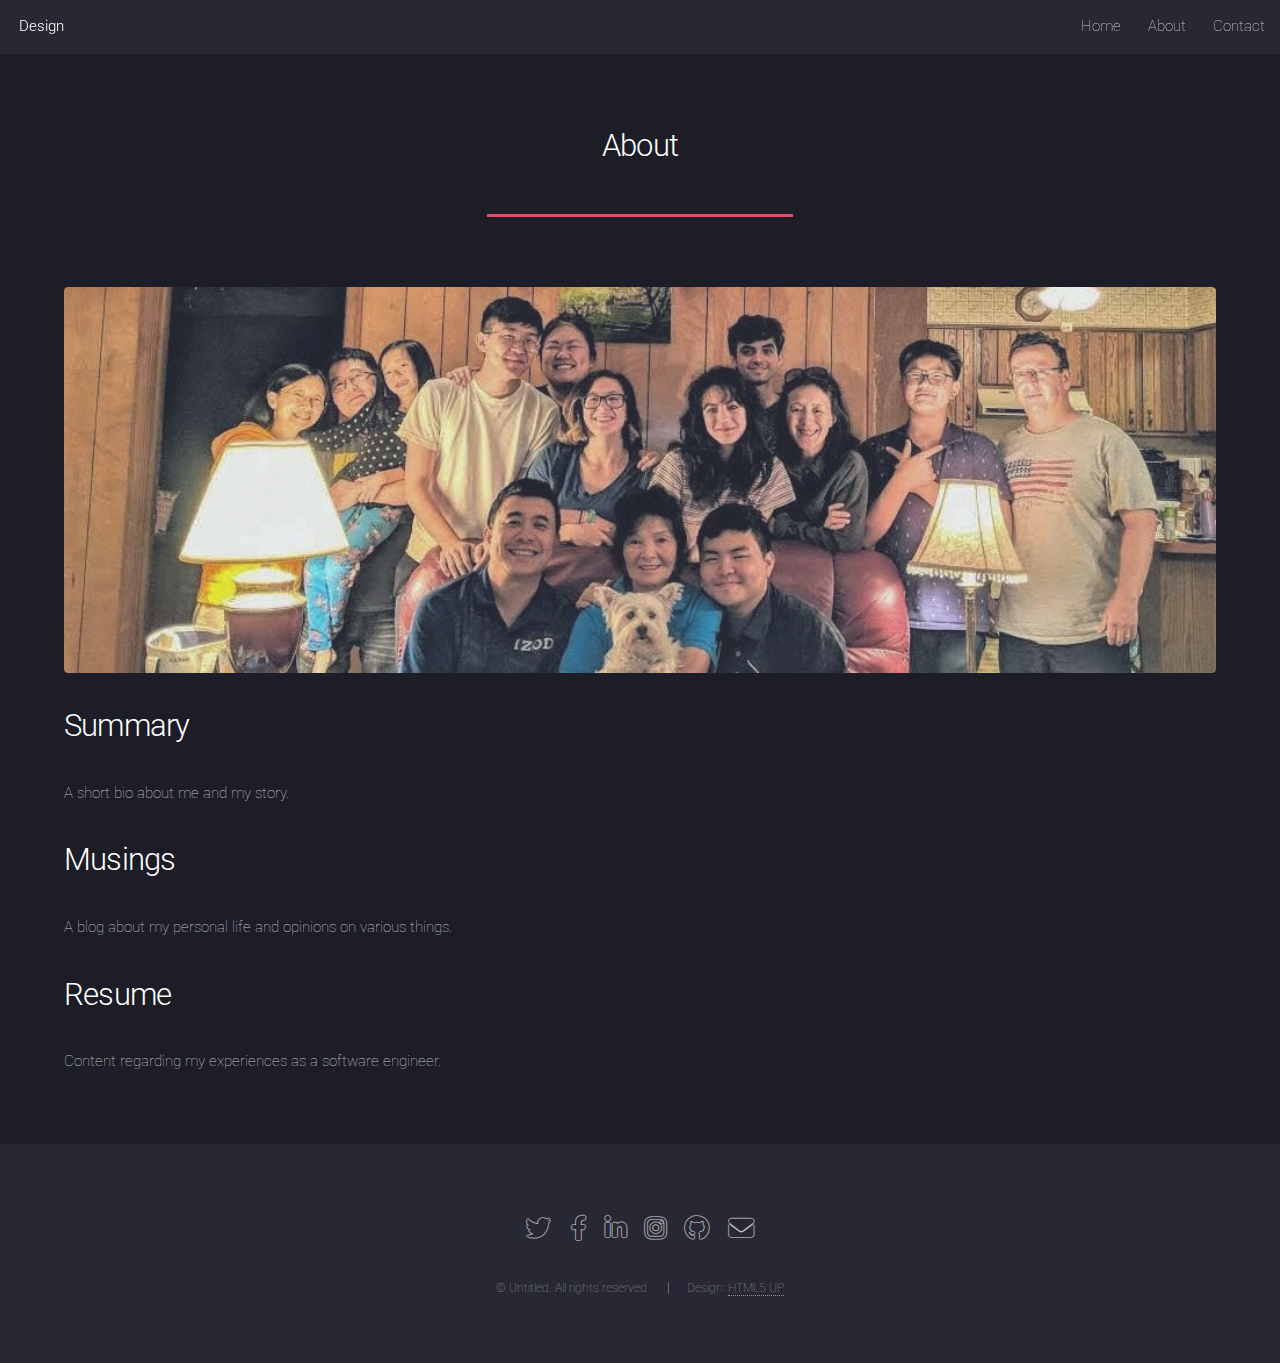
==== commit f4d81375: "photos uploaded" ====
--- a/about.html
+++ b/about.html
@@ -50,7 +50,7 @@
 
                         <!-- Content -->
                             <section id="content">
-                                <a href="#" class="image fit"><img src="images/pic07.jpg" alt="" /></a>
+                                <a href="#" class="image fit"><img src="images/family-PA.jpg" alt="" /></a>
                                 <h2><a href="summary.html">Summary</a></h2>
                                 <p>A short bio about me and my story.</p>
                             
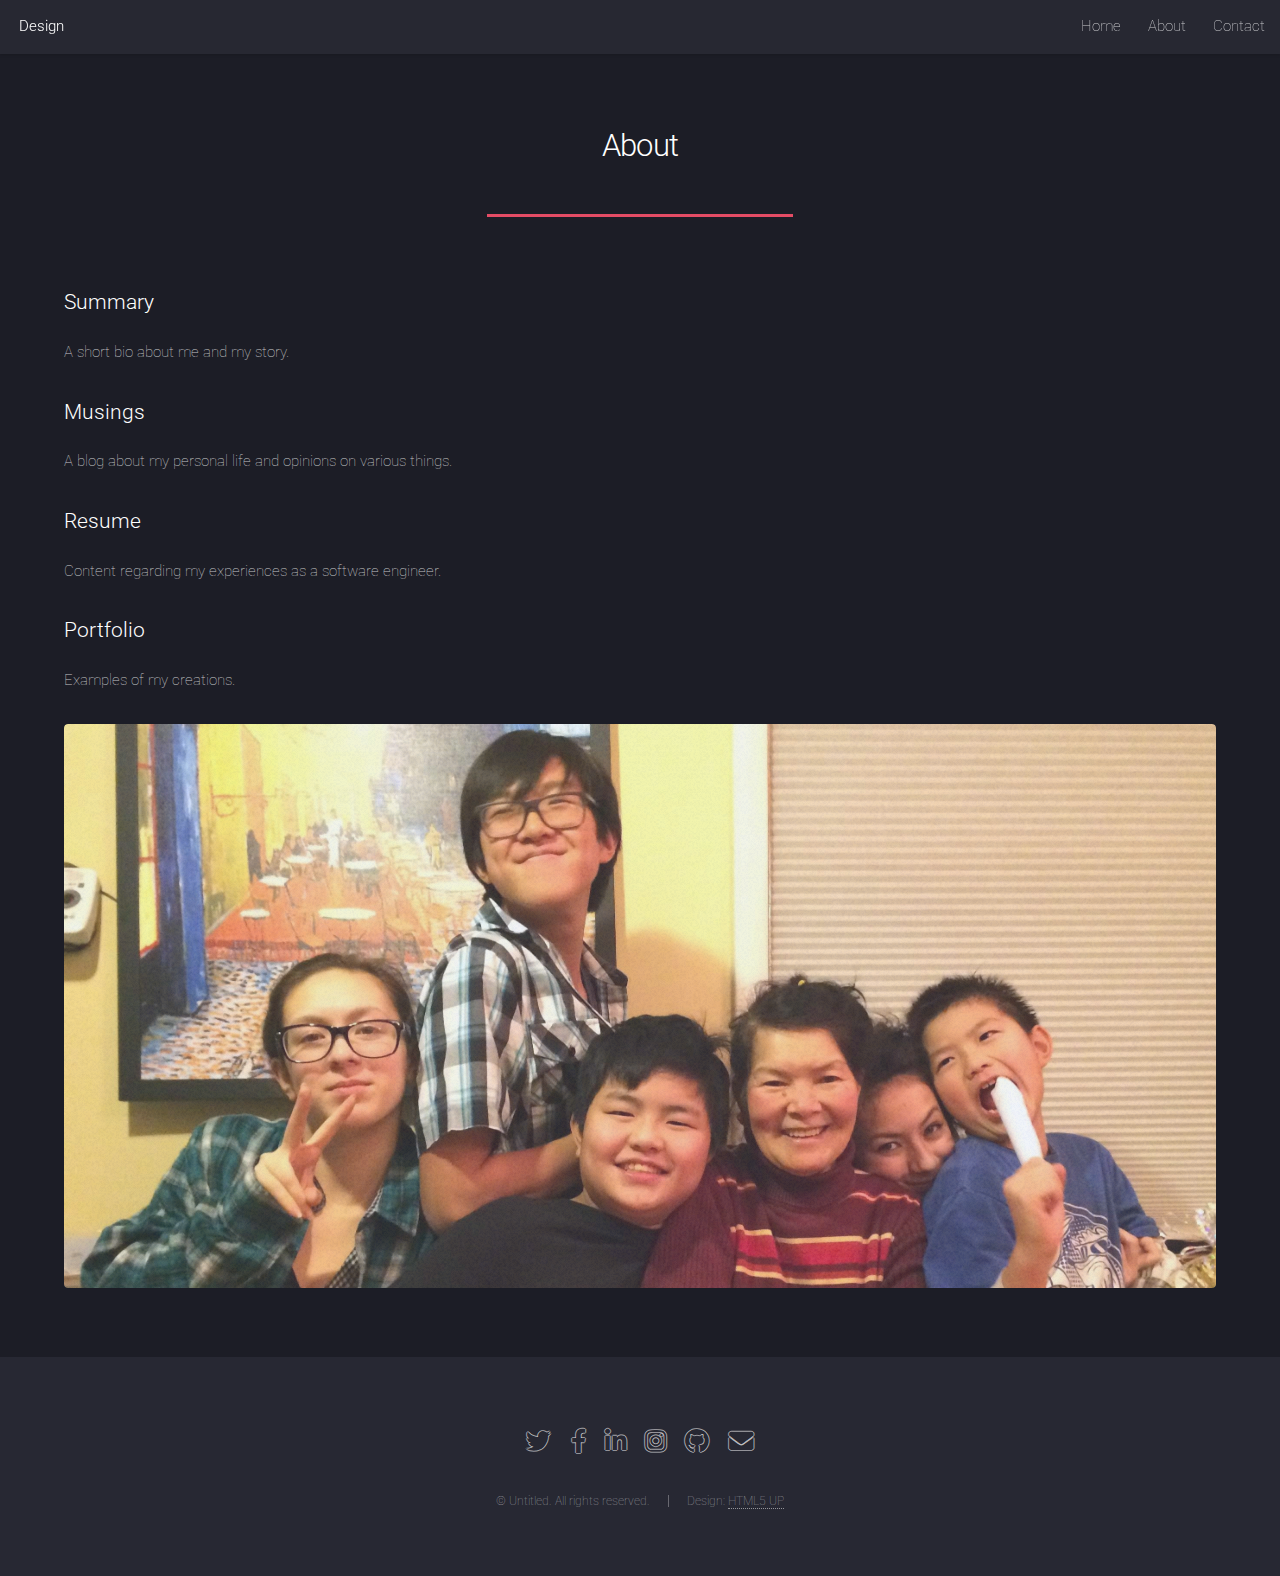
==== commit a67d4a70: "some CSS with the title edited" ====
--- a/about.html
+++ b/about.html
@@ -50,23 +50,18 @@
 
                         <!-- Content -->
                             <section id="content">
-                                <a href="#" class="image fit"><img src="images/family-PA.jpg" alt="" /></a>
-                                <h2><a href="summary.html">Summary</a></h2>
+                                <h3><a href="summary.html">Summary</a></h3>
                                 <p>A short bio about me and my story.</p>
                             
-                                <h2><a href="musings/index.html">Musings</a></h2>
+                                <h3><a href="musings/index.html">Musings</a></h3>
                                 <p>A blog about my personal life and opinions on various things.</p>
-                                <!-- <ul>
-                                    <li>Faucibus orci lobortis ac adipiscing integer.</li>
-                                    <li>Col accumsan arcu mi aliquet placerat.</li>
-                                    <li>Lobortis vestibulum ut magna tempor massa nascetur.</li>
-                                    <li>Blandit massa non blandit tempor interdum.</li>
-                                    <li>Lacinia mattis arcu nascetur lobortis.</li>
-                                </ul> -->
-                                <!-- <a href="#" class="image fit"><img src="images/pic07.jpg" alt="" /></a> -->
 
-                                <h2><a href="resume/index.html">Resume</a></h2>
+                                <h3><a href="resume/index.html">Resume</a></h3>
                                 <p>Content regarding my experiences as a software engineer.</p>
+
+                                <h3><a href="portfolio/index.html">Portfolio</a></h3>
+                                <p>Examples of my creations.</p>
+                                <a href="#" class="image fit"><img src="images/cousins-2005.JPG" alt="" /></a>
                             </section>
 
                     </div>
--- a/assets/css/main.css
+++ b/assets/css/main.css
@@ -3775,9 +3775,9 @@
 
 		/* Section/Article */
 
-			header p br {
+			/* header p br {
 				display: none;
-			}
+			} */
 
 			header h2 + p {
 				font-size: 1em;
